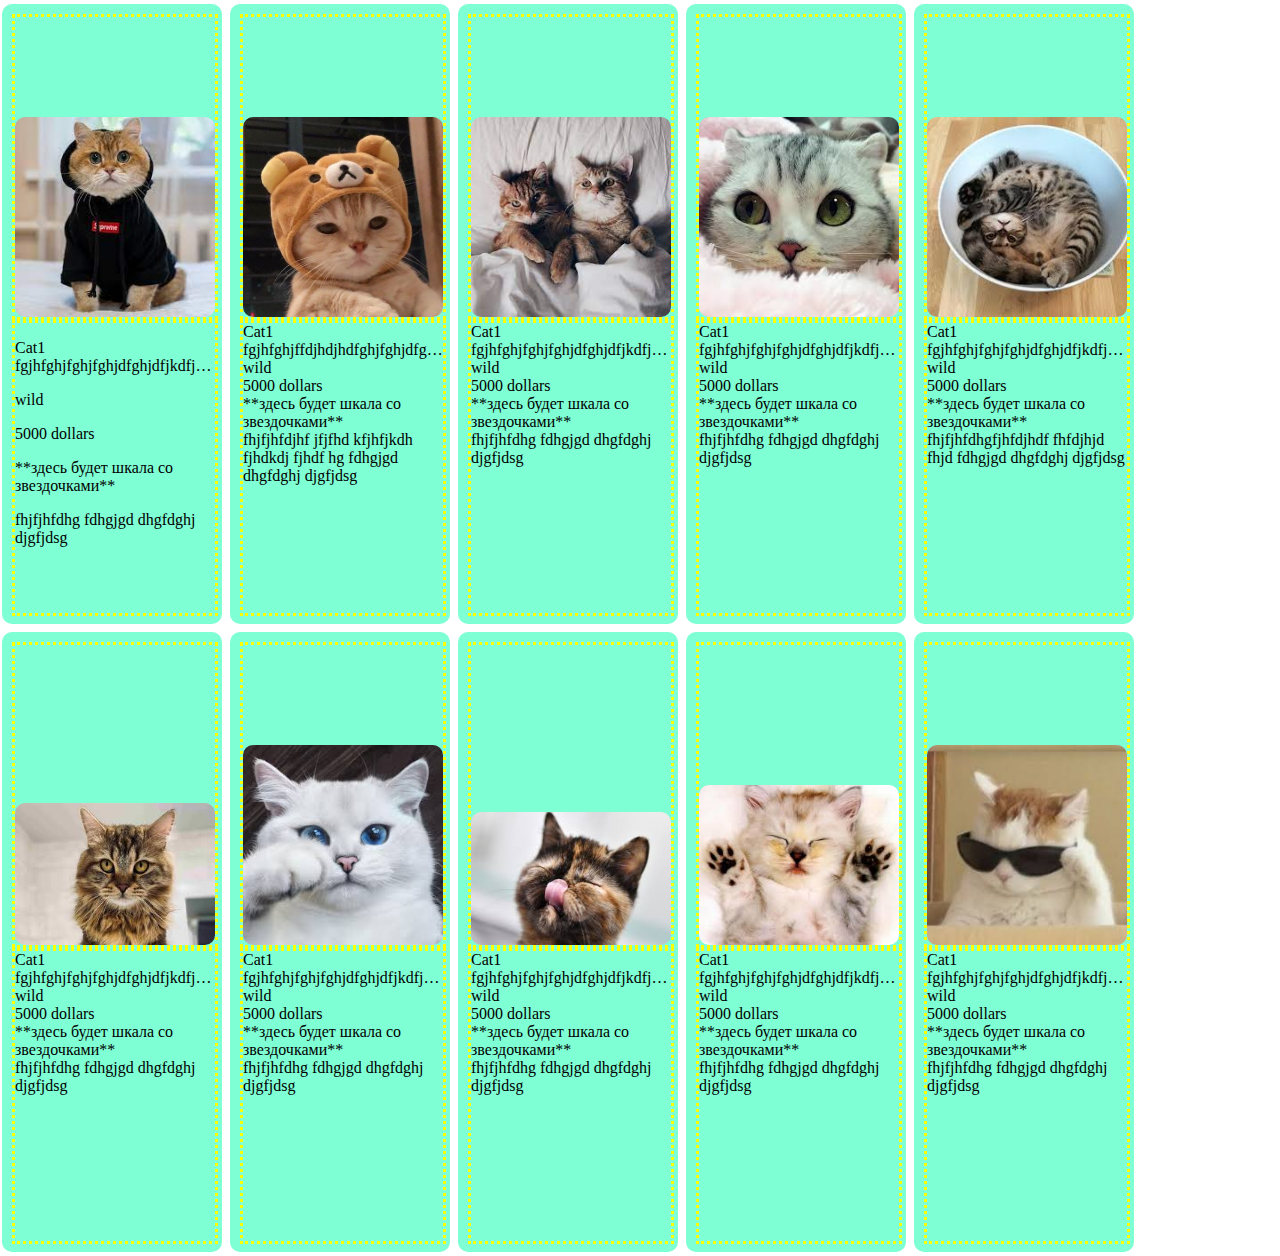
==== 2_1W_market/index.html @ d0125dd0 "Fix wrong card's positions and styles" ====
<!DOCTYPE html>
<html lang="en">
  <head>
    <meta charset="UTF-8" />
    <meta http-equiv="X-UA-Compatible" content="IE=edge" />
    <meta name="viewport" content="width=device-width, initial-scale=1.0" />
    <title>Мяндекс.Муррркет</title>
    <link rel="stylesheet" href="index.css" />
  </head>
  <body>
    <div class="allcats">
      <!-- 1 котик -->
      <div class="cat">
        <div class="picture border">
          <img
            class="img"
            src="/2_1W_market/img/cat1.jpeg"
            title="cat1"
            alt="image cat1"
          />
        </div>

        <div class="information border">
          <p class="name">Cat1 fgjhfghjfghjfghjdfghjdfjkdfjkfkjlfdkhjf</p>
          
          <p class="cat-type">wild</p>

          <p class="price">5000 dollars</p>

          <p class="grade">**здесь будет шкала со звездочками**</p>

          <p class="describe">fhjfjhfdhg fdhgjgd dhgfdghj djgfjdsg</p>

          <!-- <ul>                       
            <li>ghfdjsdhggdjdhj ghghjfyshgjsdjhsddhjdfkhfjhdsfjh</li>
            <li>88888888</li>
          </ul> -->
        </div>
      </div>

      <!-- 2 котик -->
      <div class="cat">
        <div class="picture border">
          <img
            class="img"
            src="/2_1W_market/img/cat2.jpeg"
            title="cat2"
            alt="image cat2"
          />
        </div>

        <div class="information border">
          <div class="name">Cat1 fgjhfghjffdjhdjhdfghjfghjdfghjdfjkdfjkfkjlfdkhjf</div>
          
          <div class="cat-type">wild</div>

          <div class="price">5000 dollars</div>

          <div class="grade">**здесь будет шкала со звездочками**</div>

          <div class="describe">fhjfjhfdjhf jfjfhd kfjhfjkdh fjhdkdj fjhdf hg fdhgjgd dhgfdghj djgfjdsg</div>

          <!-- <ul>                       
            <li>ghfdjsdhggdjdhj ghghjfyshgjsdjhsddhjdfkhfjhdsfjh</li>
            <li>88888888</li>
          </ul> -->
        </div>
      </div>

      <!-- 3 котик -->
      <div class="cat">
        <div class="picture border">
          <img
            class="img"
            src="/2_1W_market/img/cat3.jpeg"
            title="cat3"
            alt="image cat3"
          />
        </div>

        <div class="information border">
          <div class="name">Cat1 fgjhfghjfghjfghjdfghjdfjkdfjkfkjlfdkhjf</div>
          
          <div class="cat-type">wild</div>

          <div class="price">5000 dollars</div>

          <div class="grade">**здесь будет шкала со звездочками**</div>

          <div class="describe">fhjfjhfdhg fdhgjgd dhgfdghj djgfjdsg</div>

          <!-- <ul>                       
            <li>ghfdjsdhggdjdhj ghghjfyshgjsdjhsddhjdfkhfjhdsfjh</li>
            <li>88888888</li>
          </ul> -->
        </div>
      </div>

      <!-- 4 котик -->
      <div class="cat">
        <div class="picture border">
          <img
            class="img"
            src="/2_1W_market/img/cat4.jpeg"
            title="cat4"
            alt="image cat4"
          />
        </div>

        <div class="information border">
          <div class="name">Cat1 fgjhfghjfghjfghjdfghjdfjkdfjkfkjlfdkhjf</div>
          
          <div class="cat-type">wild</div>

          <div class="price">5000 dollars</div>

          <div class="grade">**здесь будет шкала со звездочками**</div>

          <div class="describe">fhjfjhfdhg fdhgjgd dhgfdghj djgfjdsg</div>

          <!-- <ul>                       
            <li>ghfdjsdhggdjdhj ghghjfyshgjsdjhsddhjdfkhfjhdsfjh</li>
            <li>88888888</li>
          </ul> -->
        </div>
      </div>

      <!-- 5 котик -->
      <div class="cat">
        <div class="picture border">
          <img
            class="img"
            src="/2_1W_market/img/cat5.jpeg"
            title="cat5"
            alt="image cat5"
          />
        </div>

        <div class="information border">
          <div class="name">Cat1 fgjhfghjfghjfghjdfghjdfjkdfjkfkjlfdkhjf</div>
          
          <div class="cat-type">wild</div>

          <div class="price">5000 dollars</div>

          <div class="grade">**здесь будет шкала со звездочками**</div>

          <div class="describe">fhjfjhfdhgfjhfdjhdf fhfdjhjd fhjd  fdhgjgd dhgfdghj djgfjdsg</div>

          <!-- <ul>                       
            <li>ghfdjsdhggdjdhj ghghjfyshgjsdjhsddhjdfkhfjhdsfjh</li>
            <li>88888888</li>
          </ul> -->
        </div>
      </div>

      <!-- 6 котик -->
      <div class="cat">
        <div class="picture border">
          <img
            class="img"
            src="/2_1W_market/img/cat6.jpeg"
            title="cat6"
            alt="image cat6"
          />
        </div>

        <div class="information border">
          <div class="name">Cat1 fgjhfghjfghjfghjdfghjdfjkdfjkfkjlfdkhjf</div>
          
          <div class="cat-type">wild</div>

          <div class="price">5000 dollars</div>

          <div class="grade">**здесь будет шкала со звездочками**</div>

          <div class="describe">fhjfjhfdhg fdhgjgd dhgfdghj djgfjdsg</div>

          <!-- <ul>                       
            <li>ghfdjsdhggdjdhj ghghjfyshgjsdjhsddhjdfkhfjhdsfjh</li>
            <li>88888888</li>
          </ul> -->
        </div>
      </div>

      <!-- 7 котик -->
      <div class="cat">
        <div class="picture border">
          <img
            class="img"
            src="/2_1W_market/img/cat7.jpeg"
            title="cat7"
            alt="image cat7"
          />
        </div>

        <div class="information border">
          <div class="name">Cat1 fgjhfghjfghjfghjdfghjdfjkdfjkfkjlfdkhjf</div>
          
          <div class="cat-type">wild</div>

          <div class="price">5000 dollars</div>

          <div class="grade">**здесь будет шкала со звездочками**</div>

          <div class="describe">fhjfjhfdhg fdhgjgd dhgfdghj djgfjdsg</div>

          <!-- <ul>                       
            <li>ghfdjsdhggdjdhj ghghjfyshgjsdjhsddhjdfkhfjhdsfjh</li>
            <li>88888888</li>
          </ul> -->
        </div>
      </div>

      <!-- 8 котик -->
      <div class="cat">
        <div class="picture border">
          <img
            class="img"
            src="/2_1W_market/img/cat8.jpeg"
            title="cat8"
            alt="image cat8"
          />
        </div>

        <div class="information border">
          <div class="name">Cat1 fgjhfghjfghjfghjdfghjdfjkdfjkfkjlfdkhjf</div>
          
          <div class="cat-type">wild</div>

          <div class="price">5000 dollars</div>

          <div class="grade">**здесь будет шкала со звездочками**</div>

          <div class="describe">fhjfjhfdhg fdhgjgd dhgfdghj djgfjdsg</div>

          <!-- <ul>                       
            <li>ghfdjsdhggdjdhj ghghjfyshgjsdjhsddhjdfkhfjhdsfjh</li>
            <li>88888888</li>
          </ul> -->
        </div>
      </div>

      <!-- 9 котик -->
      <div class="cat">
        <div class="picture border">
          <img
            class="img"
            src="/2_1W_market/img/cat9.jpeg"
            title="cat9"
            alt="image cat9"
          />
        </div>

        <div class="information border">
          <div class="name">Cat1 fgjhfghjfghjfghjdfghjdfjkdfjkfkjlfdkhjf</div>
          
          <div class="cat-type">wild</div>

          <div class="price">5000 dollars</div>

          <div class="grade">**здесь будет шкала со звездочками**</div>

          <div class="describe">fhjfjhfdhg fdhgjgd dhgfdghj djgfjdsg</div>

          <!-- <ul>                       
            <li>ghfdjsdhggdjdhj ghghjfyshgjsdjhsddhjdfkhfjhdsfjh</li>
            <li>88888888</li>
          </ul> -->
        </div>
      </div>

      <!-- 10 котик -->
      <div class="cat">
        <div class="picture border">
          <img
            class="img"
            src="/2_1W_market/img/cat10.jpeg"
            title="cat10"
            alt="image cat10"
          />
        </div>

        <div class="information border">
          <div class="name">Cat1 fgjhfghjfghjfghjdfghjdfjkdfjkfkjlfdkhjf</div>
          
          <div class="cat-type">wild</div>

          <div class="price">5000 dollars</div>

          <div class="grade">**здесь будет шкала со звездочками**</div>

          <div class="describe">fhjfjhfdhg fdhgjgd dhgfdghj djgfjdsg</div>

          <!-- <ul>                       
            <li>ghfdjsdhggdjdhj ghghjfyshgjsdjhsddhjdfkhfjhdsfjh</li>
            <li>88888888</li>
          </ul> -->
        </div>
      </div>
    </div>
  </body>
</html>
---- 2_1W_market/index.css ----
body {
    margin: 0;
    padding: 0;
}

.border {
    border: 3px dotted yellow;
}

.cat {
    /* position: relative; */
    display: inline-block;
    width: 200px;
    height: 600px;
    background-color: aquamarine;
    margin: 4px 2px;
    border-radius: 10px;
    padding: 10px;
    vertical-align: top;
}

.picture {
    width: 200px;
    height: 50%;
    position: relative;
    /* vertical-align: top; */
}

.img {
    /* vertical-align: top; */
    position: absolute;
    /* vertical-align: bottom; */
    /* margin-bottom: 10px; */
    /* display: block; */
    border-radius: 10px;
    bottom: 0;
    width: 100%;
    /* height: 150px; */
    /* margin:auto auto 90% auto; */
}

img:hover {
    opacity: 0.7;
}

.information {
    /* float: inline-end; */
    /* float: top; */
    /* position: static; */
    /* display: block; */
    /* position: absolute; */
    /* vertical-align: bottom; */
    /* text-align: center; */
    /* border: 1px red solid; */
    /* margin: 0 auto; */
    width: 200px;
    height: calc(50% - 10px);
}

/* ul {
    list-style-type: none;
    padding-inline-start: 10px;
}

li {
    width: 100%;
    overflow: hidden;
    text-overflow: ellipsis;
} */

.name {
    /* position: static; */
    /* width: 100%; */
    overflow: hidden;
    text-overflow: ellipsis;
}

/* .name:hover {
    color: red;
} */

/* .cat-type {
    position: relative;
} */

/* .price {
    position: relative;
} */

/* .grade {
    position: relative;
} */

/* .allcats {
} */
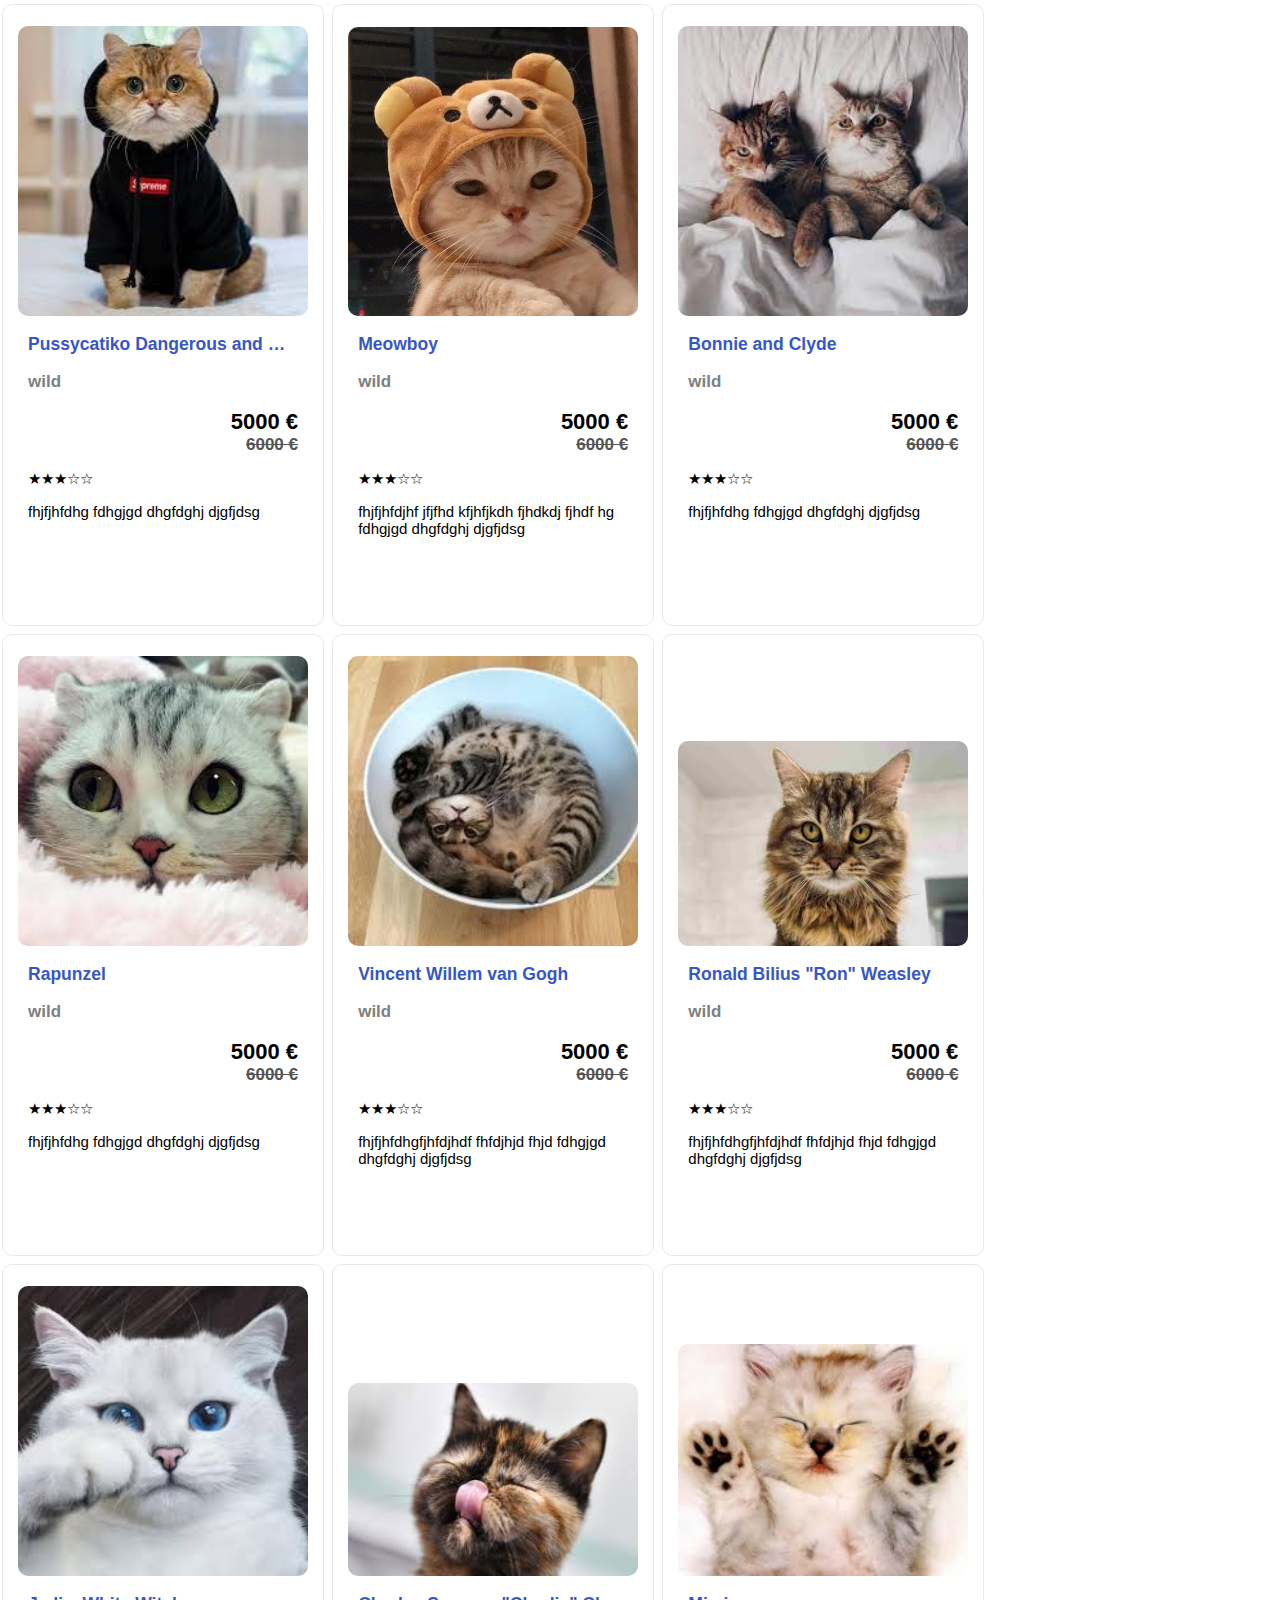
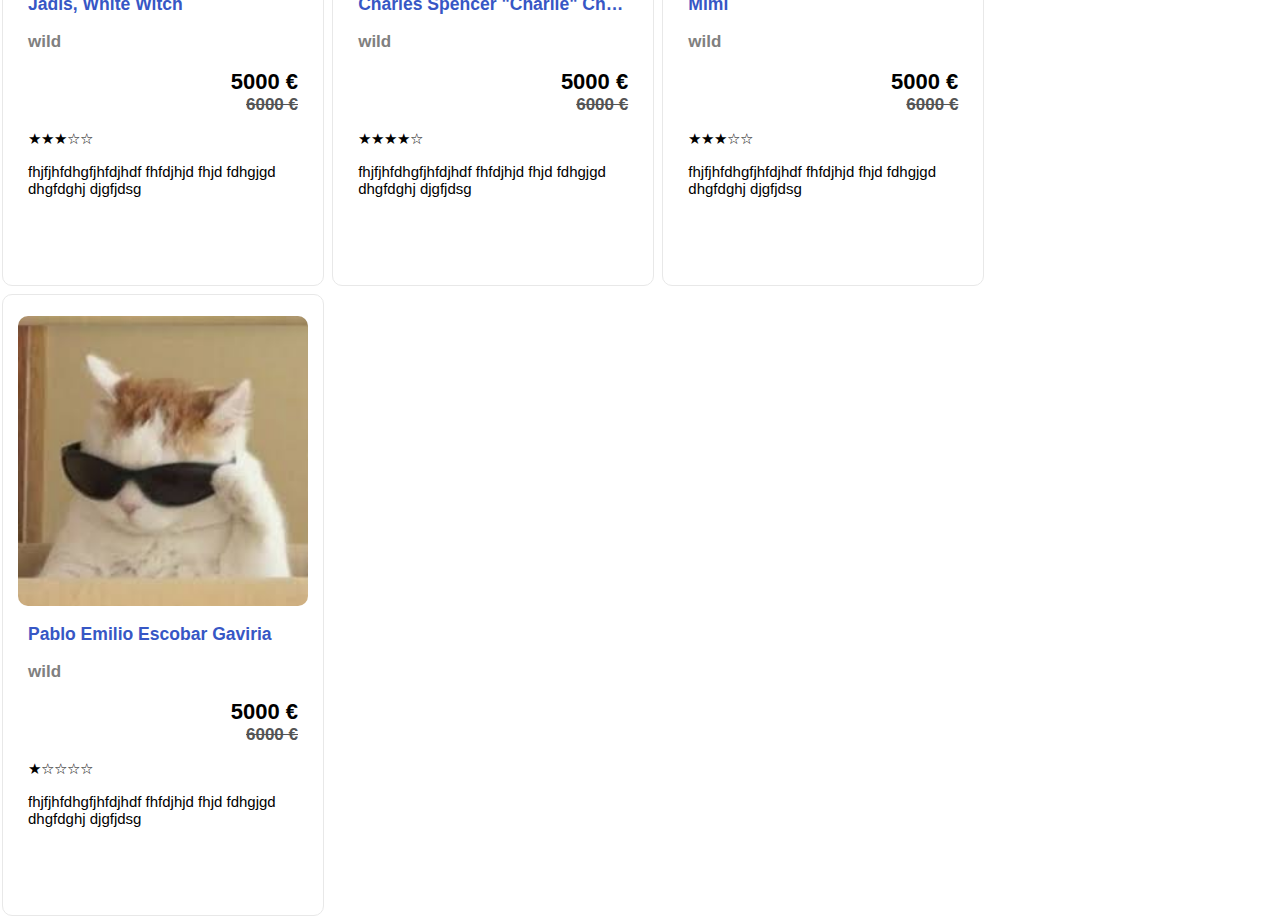
==== commit 5944f583: "HW 2_1W add links, titles, price, stars" ====
--- a/2_1W_market/index.html
+++ b/2_1W_market/index.html
@@ -7,34 +7,34 @@
     <title>Мяндекс.Муррркет</title>
     <link rel="stylesheet" href="index.css" />
   </head>
+
   <body>
     <div class="allcats">
+
       <!-- 1 котик -->
       <div class="cat">
         <div class="picture border">
           <img
             class="img"
             src="/2_1W_market/img/cat1.jpeg"
-            title="cat1"
+            title="Pussycatiko Dangerous and Magnificent"
             alt="image cat1"
           />
         </div>
 
         <div class="information border">
-          <p class="name">Cat1 fgjhfghjfghjfghjdfghjdfjkdfjkfkjlfdkhjf</p>
-          
-          <p class="cat-type">wild</p>
-
-          <p class="price">5000 dollars</p>
-
-          <p class="grade">**здесь будет шкала со звездочками**</p>
+          <a title='Pussycatiko Dangerous and Magnificent' href="https://i.guim.co.uk/img/media/26392d05302e02f7bf4eb143bb84c8097d09144b/446_167_3683_2210/master/3683.jpg?width=1200&height=1200&quality=85&auto=format&fit=crop&s=49ed3252c0b2ffb49cf8b508892e452d">
+            <h3 class="name">Pussycatiko Dangerous and Magnificent</h3>
+          </a>
+          
+          <p class="cat-type">wild</p>
+
+          <div class="price">5000 &euro;</div>
+          <div class="old-price">6000 &euro;</div>
+
+          <p class="grade"> &#9733;&#9733;&#9733;&#9734;&#9734;</p>
 
           <p class="describe">fhjfjhfdhg fdhgjgd dhgfdghj djgfjdsg</p>
-
-          <!-- <ul>                       
-            <li>ghfdjsdhggdjdhj ghghjfyshgjsdjhsddhjdfkhfjhdsfjh</li>
-            <li>88888888</li>
-          </ul> -->
         </div>
       </div>
 
@@ -44,26 +44,25 @@
           <img
             class="img"
             src="/2_1W_market/img/cat2.jpeg"
-            title="cat2"
+            title="Meowboy"
             alt="image cat2"
           />
         </div>
 
         <div class="information border">
-          <div class="name">Cat1 fgjhfghjffdjhdjhdfghjfghjdfghjdfjkdfjkfkjlfdkhjf</div>
-          
-          <div class="cat-type">wild</div>
-
-          <div class="price">5000 dollars</div>
-
-          <div class="grade">**здесь будет шкала со звездочками**</div>
-
-          <div class="describe">fhjfjhfdjhf jfjfhd kfjhfjkdh fjhdkdj fjhdf hg fdhgjgd dhgfdghj djgfjdsg</div>
-
-          <!-- <ul>                       
-            <li>ghfdjsdhggdjdhj ghghjfyshgjsdjhsddhjdfkhfjhdsfjh</li>
-            <li>88888888</li>
-          </ul> -->
+          <a href="https://i.guim.co.uk/img/media/26392d05302e02f7bf4eb143bb84c8097d09144b/446_167_3683_2210/master/3683.jpg?width=1200&height=1200&quality=85&auto=format&fit=crop&s=49ed3252c0b2ffb49cf8b508892e452d">
+            <h3 class="name">Meowboy</h3>
+          </a>
+          
+          <p class="cat-type">wild</p>
+
+          <div class="price">5000 &euro;</div>
+          <div class="old-price">6000 &euro;</div>
+
+          <p class="grade">&#9733;&#9733;&#9733;&#9734;&#9734;</p>
+
+          <p class="describe">fhjfjhfdjhf jfjfhd kfjhfjkdh fjhdkdj fjhdf hg fdhgjgd dhgfdghj djgfjdsg</p>
+
         </div>
       </div>
 
@@ -73,26 +72,25 @@
           <img
             class="img"
             src="/2_1W_market/img/cat3.jpeg"
-            title="cat3"
+            title="Bonnie and Clyde"
             alt="image cat3"
           />
         </div>
 
         <div class="information border">
-          <div class="name">Cat1 fgjhfghjfghjfghjdfghjdfjkdfjkfkjlfdkhjf</div>
-          
-          <div class="cat-type">wild</div>
-
-          <div class="price">5000 dollars</div>
-
-          <div class="grade">**здесь будет шкала со звездочками**</div>
-
-          <div class="describe">fhjfjhfdhg fdhgjgd dhgfdghj djgfjdsg</div>
-
-          <!-- <ul>                       
-            <li>ghfdjsdhggdjdhj ghghjfyshgjsdjhsddhjdfkhfjhdsfjh</li>
-            <li>88888888</li>
-          </ul> -->
+          <a href="https://en.wikipedia.org/wiki/Bonnie_and_Clyde">
+            <h3 class="name">Bonnie and Clyde</h3>
+          </a>
+          
+          <p class="cat-type">wild</p>
+
+          <div class="price">5000 &euro;</div>
+          <div class="old-price">6000 &euro;</div>
+
+          <p class="grade">&#9733;&#9733;&#9733;&#9734;&#9734;</p>
+
+          <p class="describe">fhjfjhfdhg fdhgjgd dhgfdghj djgfjdsg</p>
+
         </div>
       </div>
 
@@ -102,26 +100,25 @@
           <img
             class="img"
             src="/2_1W_market/img/cat4.jpeg"
-            title="cat4"
+            title="Rapunzel"
             alt="image cat4"
           />
         </div>
 
         <div class="information border">
-          <div class="name">Cat1 fgjhfghjfghjfghjdfghjdfjkdfjkfkjlfdkhjf</div>
-          
-          <div class="cat-type">wild</div>
-
-          <div class="price">5000 dollars</div>
-
-          <div class="grade">**здесь будет шкала со звездочками**</div>
-
-          <div class="describe">fhjfjhfdhg fdhgjgd dhgfdghj djgfjdsg</div>
-
-          <!-- <ul>                       
-            <li>ghfdjsdhggdjdhj ghghjfyshgjsdjhsddhjdfkhfjhdsfjh</li>
-            <li>88888888</li>
-          </ul> -->
+          <a href="https://i.guim.co.uk/img/media/26392d05302e02f7bf4eb143bb84c8097d09144b/446_167_3683_2210/master/3683.jpg?width=1200&height=1200&quality=85&auto=format&fit=crop&s=49ed3252c0b2ffb49cf8b508892e452d">
+            <h3 class="name">Rapunzel</h3>
+          </a>
+          
+          <p class="cat-type">wild</p>
+
+          <div class="price">5000 &euro;</div>
+          <div class="old-price">6000 &euro;</div>
+
+          <p class="grade">&#9733;&#9733;&#9733;&#9734;&#9734;</p>
+
+          <p class="describe">fhjfjhfdhg fdhgjgd dhgfdghj djgfjdsg</p>
+
         </div>
       </div>
 
@@ -131,26 +128,25 @@
           <img
             class="img"
             src="/2_1W_market/img/cat5.jpeg"
-            title="cat5"
+            title="Vincent Willem van Gogh"
             alt="image cat5"
           />
         </div>
 
         <div class="information border">
-          <div class="name">Cat1 fgjhfghjfghjfghjdfghjdfjkdfjkfkjlfdkhjf</div>
-          
-          <div class="cat-type">wild</div>
-
-          <div class="price">5000 dollars</div>
-
-          <div class="grade">**здесь будет шкала со звездочками**</div>
-
-          <div class="describe">fhjfjhfdhgfjhfdjhdf fhfdjhjd fhjd  fdhgjgd dhgfdghj djgfjdsg</div>
-
-          <!-- <ul>                       
-            <li>ghfdjsdhggdjdhj ghghjfyshgjsdjhsddhjdfkhfjhdsfjh</li>
-            <li>88888888</li>
-          </ul> -->
+          <a href="https://i.guim.co.uk/img/media/26392d05302e02f7bf4eb143bb84c8097d09144b/446_167_3683_2210/master/3683.jpg?width=1200&height=1200&quality=85&auto=format&fit=crop&s=49ed3252c0b2ffb49cf8b508892e452d">
+            <h3 class="name">Vincent Willem van Gogh</h3>
+          </a>
+          
+          <p class="cat-type">wild</p>
+
+          <div class="price">5000 &euro;</div>
+          <div class="old-price">6000 &euro;</div>
+
+          <p class="grade">&#9733;&#9733;&#9733;&#9734;&#9734;</p>
+
+          <p class="describe">fhjfjhfdhgfjhfdjhdf fhfdjhjd fhjd  fdhgjgd dhgfdghj djgfjdsg</p>
+
         </div>
       </div>
 
@@ -160,26 +156,25 @@
           <img
             class="img"
             src="/2_1W_market/img/cat6.jpeg"
-            title="cat6"
+            title='Ronald Bilius "Ron" Weasley'
             alt="image cat6"
           />
         </div>
 
         <div class="information border">
-          <div class="name">Cat1 fgjhfghjfghjfghjdfghjdfjkdfjkfkjlfdkhjf</div>
-          
-          <div class="cat-type">wild</div>
-
-          <div class="price">5000 dollars</div>
-
-          <div class="grade">**здесь будет шкала со звездочками**</div>
-
-          <div class="describe">fhjfjhfdhg fdhgjgd dhgfdghj djgfjdsg</div>
-
-          <!-- <ul>                       
-            <li>ghfdjsdhggdjdhj ghghjfyshgjsdjhsddhjdfkhfjhdsfjh</li>
-            <li>88888888</li>
-          </ul> -->
+          <a href="">
+            <h3 class='name'>Ronald Bilius "Ron" Weasley</h3>
+          </a>
+          
+          <p class="cat-type">wild</p>
+
+          <div class="price">5000 &euro;</div>
+          <div class="old-price">6000 &euro;</div>
+
+          <p class="grade">&#9733;&#9733;&#9733;&#9734;&#9734;</p>
+
+          <p class="describe">fhjfjhfdhgfjhfdjhdf fhfdjhjd fhjd  fdhgjgd dhgfdghj djgfjdsg</p>
+
         </div>
       </div>
 
@@ -189,26 +184,25 @@
           <img
             class="img"
             src="/2_1W_market/img/cat7.jpeg"
-            title="cat7"
+            title="Jadis, White Witch"
             alt="image cat7"
           />
         </div>
 
         <div class="information border">
-          <div class="name">Cat1 fgjhfghjfghjfghjdfghjdfjkdfjkfkjlfdkhjf</div>
-          
-          <div class="cat-type">wild</div>
-
-          <div class="price">5000 dollars</div>
-
-          <div class="grade">**здесь будет шкала со звездочками**</div>
-
-          <div class="describe">fhjfjhfdhg fdhgjgd dhgfdghj djgfjdsg</div>
-
-          <!-- <ul>                       
-            <li>ghfdjsdhggdjdhj ghghjfyshgjsdjhsddhjdfkhfjhdsfjh</li>
-            <li>88888888</li>
-          </ul> -->
+          <a href="https://ru.wikipedia.org/wiki/%D0%94%D0%B6%D0%B0%D0%B4%D0%B8%D1%81_(%D0%BF%D0%B5%D1%80%D1%81%D0%BE%D0%BD%D0%B0%D0%B6)">
+            <h3 class="name">Jadis, White Witch</h3>
+          </a>
+          
+          <p class="cat-type">wild</p>
+
+          <div class="price">5000 &euro;</div>
+          <div class="old-price">6000 &euro;</div>
+
+          <p class="grade">&#9733;&#9733;&#9733;&#9734;&#9734;</p>
+
+          <p class="describe">fhjfjhfdhgfjhfdjhdf fhfdjhjd fhjd  fdhgjgd dhgfdghj djgfjdsg</p>
+
         </div>
       </div>
 
@@ -218,26 +212,25 @@
           <img
             class="img"
             src="/2_1W_market/img/cat8.jpeg"
-            title="cat8"
-            alt="image cat8"
-          />
-        </div>
-
-        <div class="information border">
-          <div class="name">Cat1 fgjhfghjfghjfghjdfghjdfjkdfjkfkjlfdkhjf</div>
-          
-          <div class="cat-type">wild</div>
-
-          <div class="price">5000 dollars</div>
-
-          <div class="grade">**здесь будет шкала со звездочками**</div>
-
-          <div class="describe">fhjfjhfdhg fdhgjgd dhgfdghj djgfjdsg</div>
-
-          <!-- <ul>                       
-            <li>ghfdjsdhggdjdhj ghghjfyshgjsdjhsddhjdfkhfjhdsfjh</li>
-            <li>88888888</li>
-          </ul> -->
+            title='Charles Spencer "Charlie" Chaplin'
+            alt='image Charles Spencer "Charlie" Chaplin'
+          />
+        </div>
+
+        <div class="information border">
+          <a title='Charles Spencer "Charlie" Chaplin' href="https://en.wikipedia.org/wiki/Charlie_Chaplin">
+            <h3 class="name">Charles Spencer "Charlie" Chaplin</h3>
+          </a>
+          
+          <p class="cat-type">wild</p>
+
+          <div class="price">5000 &euro;</div>
+          <div class="old-price">6000 &euro;</div>
+
+          <p class="grade">&#9733;&#9733;&#9733;&#9733;&#9734;</p>
+
+          <p class="describe">fhjfjhfdhgfjhfdjhdf fhfdjhjd fhjd  fdhgjgd dhgfdghj djgfjdsg</p>
+
         </div>
       </div>
 
@@ -253,20 +246,19 @@
         </div>
 
         <div class="information border">
-          <div class="name">Cat1 fgjhfghjfghjfghjdfghjdfjkdfjkfkjlfdkhjf</div>
-          
-          <div class="cat-type">wild</div>
-
-          <div class="price">5000 dollars</div>
-
-          <div class="grade">**здесь будет шкала со звездочками**</div>
-
-          <div class="describe">fhjfjhfdhg fdhgjgd dhgfdghj djgfjdsg</div>
-
-          <!-- <ul>                       
-            <li>ghfdjsdhggdjdhj ghghjfyshgjsdjhsddhjdfkhfjhdsfjh</li>
-            <li>88888888</li>
-          </ul> -->
+          <a href="https://i.guim.co.uk/img/media/26392d05302e02f7bf4eb143bb84c8097d09144b/446_167_3683_2210/master/3683.jpg?width=1200&height=1200&quality=85&auto=format&fit=crop&s=49ed3252c0b2ffb49cf8b508892e452d">
+            <h3 class="name">Mimi</h3>
+          </a>
+          
+          <p class="cat-type">wild</p>
+
+          <div class="price">5000 &euro;</div>
+          <div class="old-price">6000 &euro;</div>
+
+          <p class="grade">&#9733;&#9733;&#9733;&#9734;&#9734;</p>
+
+          <p class="describe">fhjfjhfdhgfjhfdjhdf fhfdjhjd fhjd  fdhgjgd dhgfdghj djgfjdsg</p>
+
         </div>
       </div>
 
@@ -276,26 +268,25 @@
           <img
             class="img"
             src="/2_1W_market/img/cat10.jpeg"
-            title="cat10"
-            alt="image cat10"
-          />
-        </div>
-
-        <div class="information border">
-          <div class="name">Cat1 fgjhfghjfghjfghjdfghjdfjkdfjkfkjlfdkhjf</div>
-          
-          <div class="cat-type">wild</div>
-
-          <div class="price">5000 dollars</div>
-
-          <div class="grade">**здесь будет шкала со звездочками**</div>
-
-          <div class="describe">fhjfjhfdhg fdhgjgd dhgfdghj djgfjdsg</div>
-
-          <!-- <ul>                       
-            <li>ghfdjsdhggdjdhj ghghjfyshgjsdjhsddhjdfkhfjhdsfjh</li>
-            <li>88888888</li>
-          </ul> -->
+            title="Pablo Emilio Escobar Gaviria"
+            alt="image Pablo Emilio Escobar Gaviria"
+          />
+        </div>
+
+        <div class="information border">
+          <a href="https://es.wikipedia.org/wiki/Pablo_Escobar">
+            <h3 class="name">Pablo Emilio Escobar Gaviria</h3>
+          </a>
+          
+          <p class="cat-type">wild</p>
+
+          <div class="price">5000 &euro;</div>
+          <div class="old-price">6000 &euro;</div>
+
+          <p class="grade">&#9733;&#9734;&#9734;&#9734;&#9734;</p>
+
+          <p class="describe">fhjfjhfdhgfjhfdjhdf fhfdjhjd fhjd  fdhgjgd dhgfdghj djgfjdsg</p>
+
         </div>
       </div>
     </div>
--- a/2_1W_market/index.css
+++ b/2_1W_market/index.css
@@ -1,33 +1,34 @@
 body {
     margin: 0;
     padding: 0;
+    font: 15px Arial, sans-serif;
+
 }
 
-.border {
+/* .border {
     border: 3px dotted yellow;
-}
+} */
 
 .cat {
-    /* position: relative; */
     display: inline-block;
-    width: 200px;
+    width: 300px;
     height: 600px;
-    background-color: aquamarine;
+    /* background-color: pink; */
     margin: 4px 2px;
     border-radius: 10px;
     padding: 10px;
     vertical-align: top;
+    border: 1px solid #e8e8e8;
 }
 
 .picture {
-    width: 200px;
+    width: 290px;
     height: 50%;
     position: relative;
-    /* vertical-align: top; */
+    margin: 1px auto;
 }
 
 .img {
-    /* vertical-align: top; */
     position: absolute;
     /* vertical-align: bottom; */
     /* margin-bottom: 10px; */
@@ -41,6 +42,7 @@
 
 img:hover {
     opacity: 0.7;
+    cursor: pointer;
 }
 
 .information {
@@ -52,8 +54,8 @@
     /* vertical-align: bottom; */
     /* text-align: center; */
     /* border: 1px red solid; */
-    /* margin: 0 auto; */
-    width: 200px;
+    margin: 0 auto;
+    width: 90%;
     height: calc(50% - 10px);
 }
 
@@ -70,22 +72,40 @@
 
 .name {
     /* position: static; */
-    /* width: 100%; */
     overflow: hidden;
+    white-space: nowrap;
     text-overflow: ellipsis;
 }
 
-/* .name:hover {
+a {
+    color: #3757c5;
+    text-decoration: none;
+}
+
+.name:hover {
     color: red;
-} */
+}
 
-/* .cat-type {
-    position: relative;
-} */
+.cat-type {
+    font-weight: 900;
+    font-size: 17px;
+    color: rgb(128, 128, 128);
+}
 
-/* .price {
-    position: relative;
-} */
+.price {
+    color: rgb(0, 0, 0);
+    font-weight: bold;
+    font-size: 22px;
+    text-align: right;
+}
+
+.old-price {
+    color: rgb(84, 84, 84);
+    text-decoration: line-through;
+    font-size: 17px;
+    font-weight: 600;
+    text-align: right;
+}
 
 /* .grade {
     position: relative;
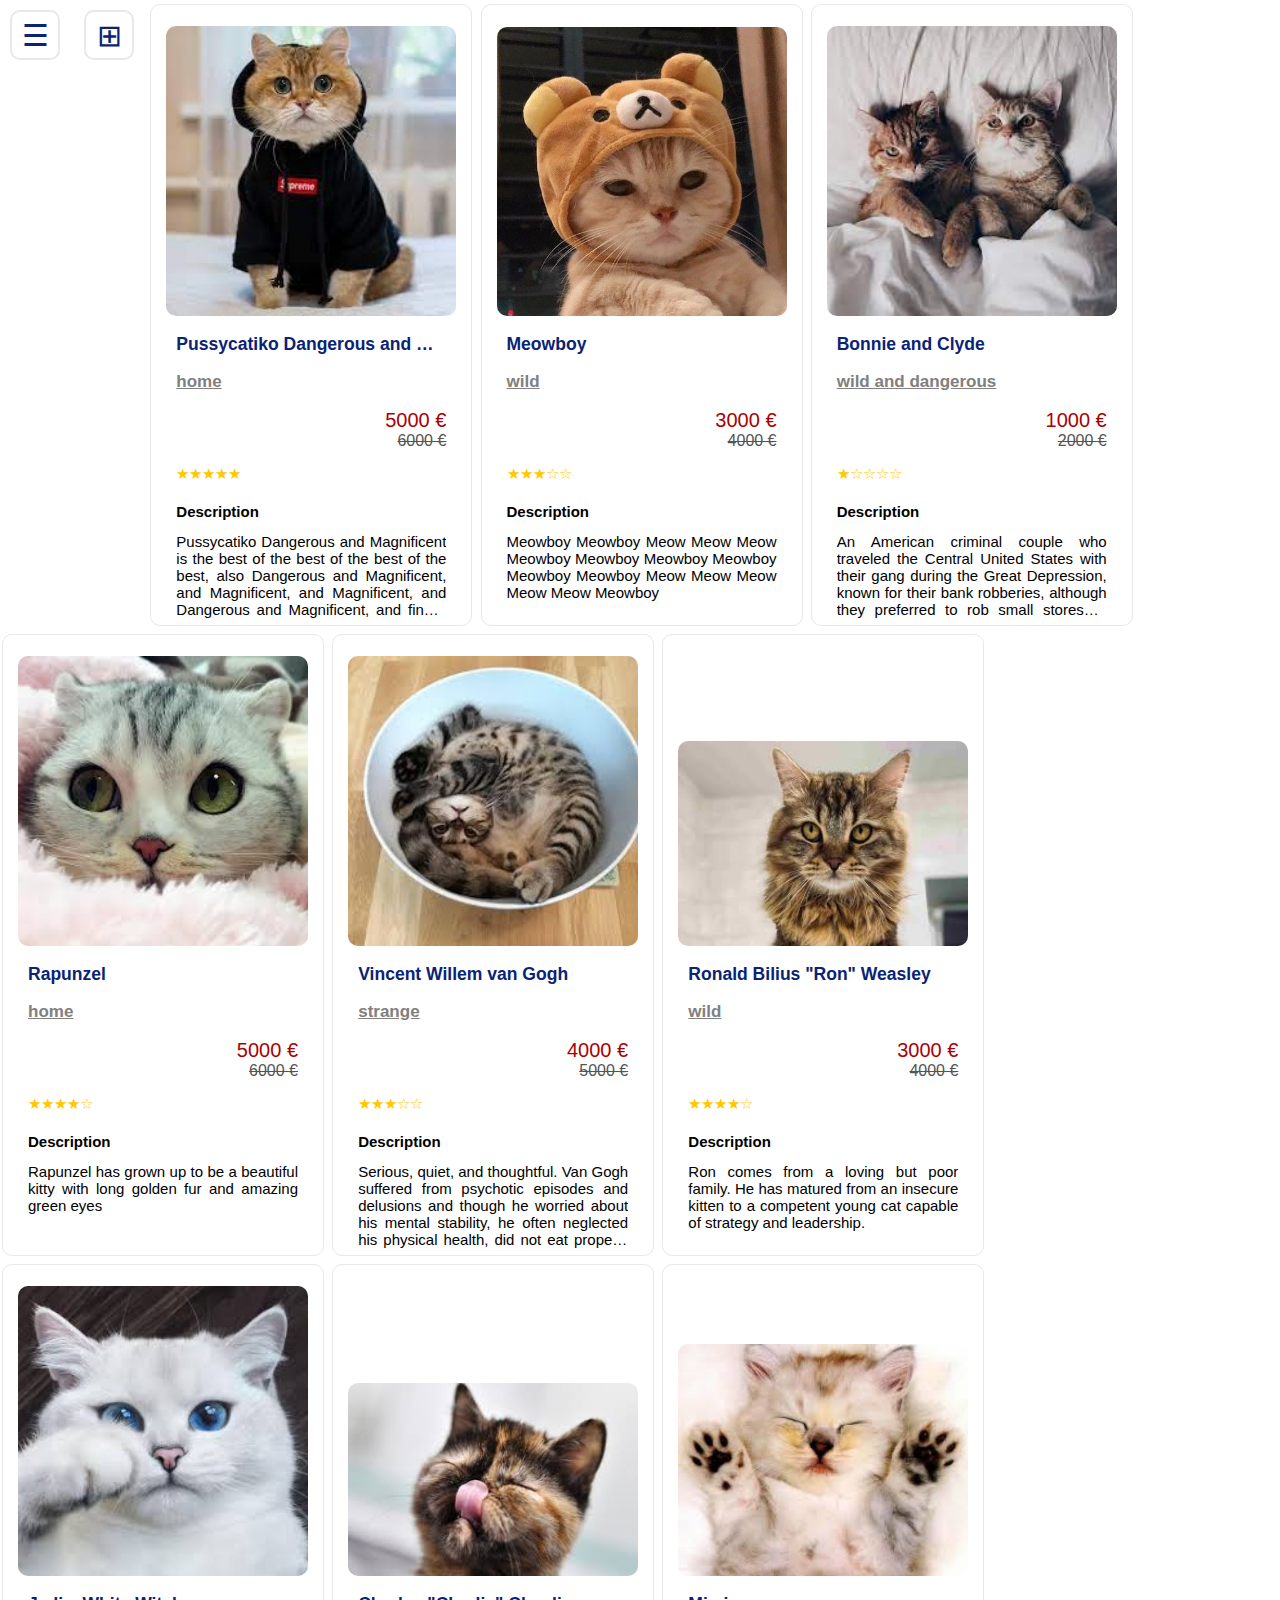
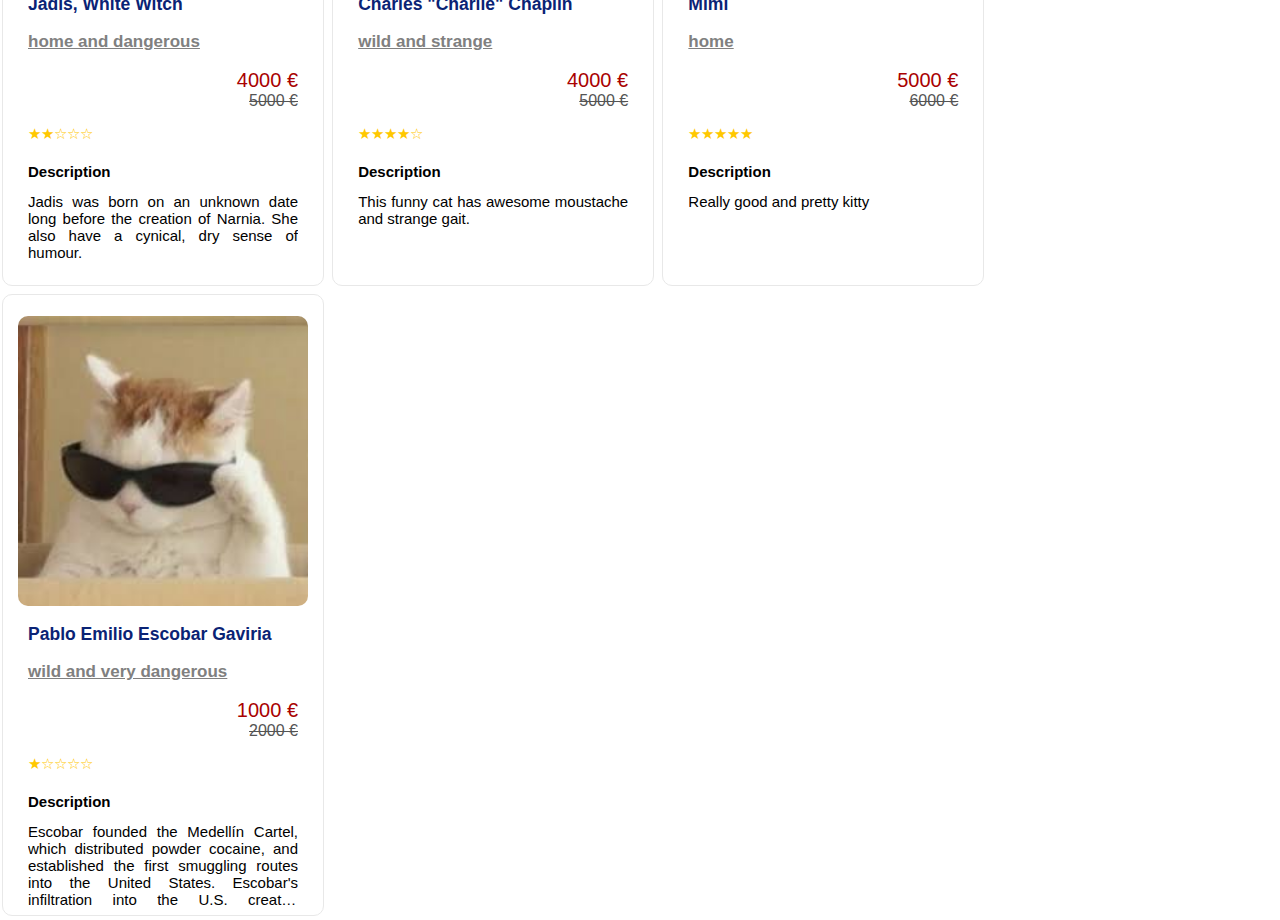
==== commit 7fffa2cc: "2_1W_market Finish button block to line" ====
--- a/2_1W_market/index.html
+++ b/2_1W_market/index.html
@@ -1,294 +1,275 @@
 <!DOCTYPE html>
 <html lang="en">
-  <head>
-    <meta charset="UTF-8" />
-    <meta http-equiv="X-UA-Compatible" content="IE=edge" />
-    <meta name="viewport" content="width=device-width, initial-scale=1.0" />
-    <title>Мяндекс.Муррркет</title>
-    <link rel="stylesheet" href="index.css" />
-  </head>
-
-  <body>
-    <div class="allcats">
-
-      <!-- 1 котик -->
-      <div class="cat">
-        <div class="picture border">
-          <img
-            class="img"
-            src="/2_1W_market/img/cat1.jpeg"
-            title="Pussycatiko Dangerous and Magnificent"
-            alt="image cat1"
-          />
-        </div>
-
-        <div class="information border">
-          <a title='Pussycatiko Dangerous and Magnificent' href="https://i.guim.co.uk/img/media/26392d05302e02f7bf4eb143bb84c8097d09144b/446_167_3683_2210/master/3683.jpg?width=1200&height=1200&quality=85&auto=format&fit=crop&s=49ed3252c0b2ffb49cf8b508892e452d">
-            <h3 class="name">Pussycatiko Dangerous and Magnificent</h3>
-          </a>
-          
-          <p class="cat-type">wild</p>
-
-          <div class="price">5000 &euro;</div>
-          <div class="old-price">6000 &euro;</div>
-
-          <p class="grade"> &#9733;&#9733;&#9733;&#9734;&#9734;</p>
-
-          <p class="describe">fhjfjhfdhg fdhgjgd dhgfdghj djgfjdsg</p>
-        </div>
-      </div>
-
-      <!-- 2 котик -->
-      <div class="cat">
-        <div class="picture border">
-          <img
-            class="img"
-            src="/2_1W_market/img/cat2.jpeg"
-            title="Meowboy"
-            alt="image cat2"
-          />
-        </div>
-
-        <div class="information border">
-          <a href="https://i.guim.co.uk/img/media/26392d05302e02f7bf4eb143bb84c8097d09144b/446_167_3683_2210/master/3683.jpg?width=1200&height=1200&quality=85&auto=format&fit=crop&s=49ed3252c0b2ffb49cf8b508892e452d">
-            <h3 class="name">Meowboy</h3>
-          </a>
-          
-          <p class="cat-type">wild</p>
-
-          <div class="price">5000 &euro;</div>
-          <div class="old-price">6000 &euro;</div>
-
-          <p class="grade">&#9733;&#9733;&#9733;&#9734;&#9734;</p>
-
-          <p class="describe">fhjfjhfdjhf jfjfhd kfjhfjkdh fjhdkdj fjhdf hg fdhgjgd dhgfdghj djgfjdsg</p>
-
-        </div>
-      </div>
-
-      <!-- 3 котик -->
-      <div class="cat">
-        <div class="picture border">
-          <img
-            class="img"
-            src="/2_1W_market/img/cat3.jpeg"
-            title="Bonnie and Clyde"
-            alt="image cat3"
-          />
-        </div>
-
-        <div class="information border">
-          <a href="https://en.wikipedia.org/wiki/Bonnie_and_Clyde">
-            <h3 class="name">Bonnie and Clyde</h3>
-          </a>
-          
-          <p class="cat-type">wild</p>
-
-          <div class="price">5000 &euro;</div>
-          <div class="old-price">6000 &euro;</div>
-
-          <p class="grade">&#9733;&#9733;&#9733;&#9734;&#9734;</p>
-
-          <p class="describe">fhjfjhfdhg fdhgjgd dhgfdghj djgfjdsg</p>
-
-        </div>
-      </div>
-
-      <!-- 4 котик -->
-      <div class="cat">
-        <div class="picture border">
-          <img
-            class="img"
-            src="/2_1W_market/img/cat4.jpeg"
-            title="Rapunzel"
-            alt="image cat4"
-          />
-        </div>
-
-        <div class="information border">
-          <a href="https://i.guim.co.uk/img/media/26392d05302e02f7bf4eb143bb84c8097d09144b/446_167_3683_2210/master/3683.jpg?width=1200&height=1200&quality=85&auto=format&fit=crop&s=49ed3252c0b2ffb49cf8b508892e452d">
-            <h3 class="name">Rapunzel</h3>
-          </a>
-          
-          <p class="cat-type">wild</p>
-
-          <div class="price">5000 &euro;</div>
-          <div class="old-price">6000 &euro;</div>
-
-          <p class="grade">&#9733;&#9733;&#9733;&#9734;&#9734;</p>
-
-          <p class="describe">fhjfjhfdhg fdhgjgd dhgfdghj djgfjdsg</p>
-
-        </div>
-      </div>
-
-      <!-- 5 котик -->
-      <div class="cat">
-        <div class="picture border">
-          <img
-            class="img"
-            src="/2_1W_market/img/cat5.jpeg"
-            title="Vincent Willem van Gogh"
-            alt="image cat5"
-          />
-        </div>
-
-        <div class="information border">
-          <a href="https://i.guim.co.uk/img/media/26392d05302e02f7bf4eb143bb84c8097d09144b/446_167_3683_2210/master/3683.jpg?width=1200&height=1200&quality=85&auto=format&fit=crop&s=49ed3252c0b2ffb49cf8b508892e452d">
-            <h3 class="name">Vincent Willem van Gogh</h3>
-          </a>
-          
-          <p class="cat-type">wild</p>
-
-          <div class="price">5000 &euro;</div>
-          <div class="old-price">6000 &euro;</div>
-
-          <p class="grade">&#9733;&#9733;&#9733;&#9734;&#9734;</p>
-
-          <p class="describe">fhjfjhfdhgfjhfdjhdf fhfdjhjd fhjd  fdhgjgd dhgfdghj djgfjdsg</p>
-
-        </div>
-      </div>
-
-      <!-- 6 котик -->
-      <div class="cat">
-        <div class="picture border">
-          <img
-            class="img"
-            src="/2_1W_market/img/cat6.jpeg"
-            title='Ronald Bilius "Ron" Weasley'
-            alt="image cat6"
-          />
-        </div>
-
-        <div class="information border">
-          <a href="">
-            <h3 class='name'>Ronald Bilius "Ron" Weasley</h3>
-          </a>
-          
-          <p class="cat-type">wild</p>
-
-          <div class="price">5000 &euro;</div>
-          <div class="old-price">6000 &euro;</div>
-
-          <p class="grade">&#9733;&#9733;&#9733;&#9734;&#9734;</p>
-
-          <p class="describe">fhjfjhfdhgfjhfdjhdf fhfdjhjd fhjd  fdhgjgd dhgfdghj djgfjdsg</p>
-
-        </div>
-      </div>
-
-      <!-- 7 котик -->
-      <div class="cat">
-        <div class="picture border">
-          <img
-            class="img"
-            src="/2_1W_market/img/cat7.jpeg"
-            title="Jadis, White Witch"
-            alt="image cat7"
-          />
-        </div>
-
-        <div class="information border">
-          <a href="https://ru.wikipedia.org/wiki/%D0%94%D0%B6%D0%B0%D0%B4%D0%B8%D1%81_(%D0%BF%D0%B5%D1%80%D1%81%D0%BE%D0%BD%D0%B0%D0%B6)">
-            <h3 class="name">Jadis, White Witch</h3>
-          </a>
-          
-          <p class="cat-type">wild</p>
-
-          <div class="price">5000 &euro;</div>
-          <div class="old-price">6000 &euro;</div>
-
-          <p class="grade">&#9733;&#9733;&#9733;&#9734;&#9734;</p>
-
-          <p class="describe">fhjfjhfdhgfjhfdjhdf fhfdjhjd fhjd  fdhgjgd dhgfdghj djgfjdsg</p>
-
-        </div>
-      </div>
-
-      <!-- 8 котик -->
-      <div class="cat">
-        <div class="picture border">
-          <img
-            class="img"
-            src="/2_1W_market/img/cat8.jpeg"
-            title='Charles Spencer "Charlie" Chaplin'
-            alt='image Charles Spencer "Charlie" Chaplin'
-          />
-        </div>
-
-        <div class="information border">
-          <a title='Charles Spencer "Charlie" Chaplin' href="https://en.wikipedia.org/wiki/Charlie_Chaplin">
-            <h3 class="name">Charles Spencer "Charlie" Chaplin</h3>
-          </a>
-          
-          <p class="cat-type">wild</p>
-
-          <div class="price">5000 &euro;</div>
-          <div class="old-price">6000 &euro;</div>
-
-          <p class="grade">&#9733;&#9733;&#9733;&#9733;&#9734;</p>
-
-          <p class="describe">fhjfjhfdhgfjhfdjhdf fhfdjhjd fhjd  fdhgjgd dhgfdghj djgfjdsg</p>
-
-        </div>
-      </div>
-
-      <!-- 9 котик -->
-      <div class="cat">
-        <div class="picture border">
-          <img
-            class="img"
-            src="/2_1W_market/img/cat9.jpeg"
-            title="cat9"
-            alt="image cat9"
-          />
-        </div>
-
-        <div class="information border">
-          <a href="https://i.guim.co.uk/img/media/26392d05302e02f7bf4eb143bb84c8097d09144b/446_167_3683_2210/master/3683.jpg?width=1200&height=1200&quality=85&auto=format&fit=crop&s=49ed3252c0b2ffb49cf8b508892e452d">
-            <h3 class="name">Mimi</h3>
-          </a>
-          
-          <p class="cat-type">wild</p>
-
-          <div class="price">5000 &euro;</div>
-          <div class="old-price">6000 &euro;</div>
-
-          <p class="grade">&#9733;&#9733;&#9733;&#9734;&#9734;</p>
-
-          <p class="describe">fhjfjhfdhgfjhfdjhdf fhfdjhjd fhjd  fdhgjgd dhgfdghj djgfjdsg</p>
-
-        </div>
-      </div>
-
-      <!-- 10 котик -->
-      <div class="cat">
-        <div class="picture border">
-          <img
-            class="img"
-            src="/2_1W_market/img/cat10.jpeg"
-            title="Pablo Emilio Escobar Gaviria"
-            alt="image Pablo Emilio Escobar Gaviria"
-          />
-        </div>
-
-        <div class="information border">
-          <a href="https://es.wikipedia.org/wiki/Pablo_Escobar">
-            <h3 class="name">Pablo Emilio Escobar Gaviria</h3>
-          </a>
-          
-          <p class="cat-type">wild</p>
-
-          <div class="price">5000 &euro;</div>
-          <div class="old-price">6000 &euro;</div>
-
-          <p class="grade">&#9733;&#9734;&#9734;&#9734;&#9734;</p>
-
-          <p class="describe">fhjfjhfdhgfjhfdjhdf fhfdjhjd fhjd  fdhgjgd dhgfdghj djgfjdsg</p>
-
-        </div>
-      </div>
-    </div>
-  </body>
-</html>
+
+<head>
+  <meta charset="UTF-8" />
+  <meta http-equiv="X-UA-Compatible" content="IE=edge" />
+  <meta name="viewport" content="width=device-width, initial-scale=1.0" />
+  <title>Мяндекс.Муррркет</title>
+  <link rel="stylesheet" href="index.css" />
+</head>
+
+<body>
+
+  <button class="button">
+    <a href="/2_1W_market/list_view.html">&#9776;</a>
+  </button>
+
+  <button class="button">
+    <a href="/2_1W_market/index.html">&#8862;</a>
+  </button>
+
+  <!-- 1 котик -->
+  <article class="cat">
+    <div class="picture">
+      <img class="img" src="/2_1W_market/img/cat1.jpeg" title="Pussycatiko Dangerous and Magnificent"
+        alt="image Pussycatiko Dangerous and Magnificent" />
+    </div>
+
+    <div class="information">
+      <a title='Pussycatiko Dangerous and Magnificent'
+        href="https://i.guim.co.uk/img/media/26392d05302e02f7bf4eb143bb84c8097d09144b/446_167_3683_2210/master/3683.jpg?width=1200&height=1200&quality=85&auto=format&fit=crop&s=49ed3252c0b2ffb49cf8b508892e452d">
+        <h3 class="name">Pussycatiko Dangerous and Magnificent</h3>
+      </a>
+
+      <p class="cat-type">home</p>
+      <div class="price">5000 &euro;</div>
+      <div class="old-price">6000 &euro;</div>
+      <p class="grade"> &#9733;&#9733;&#9733;&#9733;&#9733;</p>
+
+      <h4>Description</h4>
+      <p class="describe"
+        title="Pussycatiko Dangerous and Magnificent is the  best of the best of the best of the best, also Dangerous and Magnificent, and Magnificent, and Magnificent, and Dangerous and Magnificent, and finally the best">
+        Pussycatiko Dangerous and Magnificent is the best of the best of the best of the best, also Dangerous and
+        Magnificent, and Magnificent, and Magnificent, and Dangerous and Magnificent, and finally the best</p>
+    </div>
+  </article>
+
+  <!-- 2 котик -->
+  <article class="cat">
+    <div class="picture">
+      <img class="img" src="/2_1W_market/img/cat2.jpeg" title="Meowboy" alt="image Meowboy" />
+    </div>
+
+    <div class="information">
+      <a href="/2_1W_market/img/cat lilo.jpeg">
+        <h3 class="name">Meowboy</h3>
+      </a>
+
+      <p class="cat-type">wild</p>
+      <div class="price">3000 &euro;</div>
+      <div class="old-price">4000 &euro;</div>
+      <p class="grade">&#9733;&#9733;&#9733;&#9734;&#9734;</p>
+
+      <h4>Description</h4>
+
+      <p class="describe">Meowboy Meowboy Meow Meow Meow Meowboy Meowboy Meowboy Meowboy Meowboy Meowboy Meow Meow
+        Meow Meow Meow Meowboy</p>
+
+    </div>
+  </article>
+
+  <!-- 3 котик -->
+  <article class="cat">
+    <div class="picture">
+      <img class="img" src="/2_1W_market/img/cat3.jpeg" title="Bonnie and Clyde" alt="image Bonnie and Clyde" />
+    </div>
+
+    <div class="information">
+      <a href="https://en.wikipedia.org/wiki/Bonnie_and_Clyde">
+        <h3 class="name">Bonnie and Clyde</h3>
+      </a>
+
+      <p class="cat-type">wild and dangerous</p>
+      <div class="price">1000 &euro;</div>
+      <div class="old-price">2000 &euro;</div>
+      <p class="grade">&#9733;&#9734;&#9734;&#9734;&#9734;</p>
+
+      <h4>Description</h4>
+
+      <p class="describe" title="although they preferred to rob small stores or rural funeral homes">An American
+        criminal couple who traveled the Central United States with their gang during the Great Depression, known for
+        their bank robberies, although they preferred to rob small stores or rural funeral homes</p>
+
+    </div>
+  </article>
+
+  <!-- 4 котик -->
+  <article class="cat">
+    <div class="picture">
+      <img class="img" src="/2_1W_market/img/cat4.jpeg" title="Rapunzel" alt="image Rapunzel" />
+    </div>
+
+    <div class="information">
+      <a href="https://en.wikipedia.org/wiki/Tangled">
+        <h3 class="name">Rapunzel</h3>
+      </a>
+
+      <p class="cat-type">home</p>
+      <div class="price">5000 &euro;</div>
+      <div class="old-price">6000 &euro;</div>
+      <p class="grade">&#9733;&#9733;&#9733;&#9733;&#9734;</p>
+
+      <h4>Description</h4>
+
+      <p class="describe">Rapunzel has grown up to be a beautiful kitty with long golden fur and amazing green eyes
+      </p>
+
+    </div>
+  </article>
+
+  <!-- 5 котик -->
+  <article class="cat">
+    <div class="picture">
+      <img class="img" src="/2_1W_market/img/cat5.jpeg" title="Vincent Willem van Gogh"
+        alt="image Vincent Willem van Gogh" />
+    </div>
+
+    <div class="information">
+      <a href="https://en.wikipedia.org/wiki/Vincent_van_Gogh">
+        <h3 class="name">Vincent Willem van Gogh</h3>
+      </a>
+
+      <p class="cat-type">strange</p>
+      <div class="price">4000 &euro;</div>
+      <div class="old-price">5000 &euro;</div>
+      <p class="grade">&#9733;&#9733;&#9733;&#9734;&#9734;</p>
+
+      <h4>Description</h4>
+
+      <p class="describe" title="he often neglected his physical health, did not eat properly and drank heavily.">
+        Serious, quiet, and thoughtful.
+        Van Gogh suffered from psychotic episodes and delusions and though he worried about his mental stability, he
+        often neglected his physical health, did not eat properly and drank heavily.</p>
+
+    </div>
+  </article>
+
+  <!-- 6 котик -->
+  <article class="cat">
+    <div class="picture">
+      <img class="img" src="/2_1W_market/img/cat6.jpeg" title='Ronald Bilius "Ron" Weasley'
+        alt='image Ronald Bilius "Ron" Weasley' />
+    </div>
+
+    <div class="information">
+      <a href="https://en.wikipedia.org/wiki/Ron_Weasley">
+        <h3 class='name'>Ronald Bilius "Ron" Weasley</h3>
+      </a>
+
+      <p class="cat-type">wild</p>
+      <div class="price">3000 &euro;</div>
+      <div class="old-price">4000 &euro;</div>
+      <p class="grade">&#9733;&#9733;&#9733;&#9733;&#9734;</p>
+
+      <h4>Description</h4>
+
+      <p class="describe">Ron comes from a loving but poor family. He has matured from an insecure kitten to a
+        competent young cat capable of strategy and leadership.</p>
+
+    </div>
+  </article>
+
+  <!-- 7 котик -->
+  <article class="cat">
+    <div class="picture">
+      <img class="img" src="/2_1W_market/img/cat7.jpeg" title="Jadis, White Witch" alt="image Jadis, White Witch" />
+    </div>
+
+    <div class="information">
+      <a href="https://en.wikipedia.org/wiki/White_Witch">
+        <h3 class="name">Jadis, White Witch</h3>
+      </a>
+
+      <p class="cat-type">home and dangerous</p>
+      <div class="price">4000 &euro;</div>
+      <div class="old-price">5000 &euro;</div>
+      <p class="grade">&#9733;&#9733;&#9734;&#9734;&#9734;</p>
+
+      <h4>Description</h4>
+
+      <p class="describe">Jadis was born on an unknown date long before the creation of Narnia. She also have a
+        cynical, dry sense of humour. </p>
+
+    </div>
+  </article>
+
+  <!-- 8 котик -->
+  <article class="cat">
+    <div class="picture">
+      <img class="img" src="/2_1W_market/img/cat8.jpeg" title='Charles Spencer "Charlie" Chaplin'
+        alt='image Charles Spencer "Charlie" Chaplin' />
+    </div>
+
+    <div class="information">
+      <a title='Charles Spencer "Charlie" Chaplin' href="https://en.wikipedia.org/wiki/Charlie_Chaplin">
+        <h3 class="name">Charles "Charlie" Chaplin</h3>
+      </a>
+
+      <p class="cat-type">wild and strange</p>
+      <div class="price">4000 &euro;</div>
+      <div class="old-price">5000 &euro;</div>
+      <p class="grade">&#9733;&#9733;&#9733;&#9733;&#9734;</p>
+
+      <h4>Description</h4>
+
+      <p class="describe">This funny cat has awesome moustache and strange gait.</p>
+
+    </div>
+  </article>
+
+  <!-- 9 котик -->
+  <article class="cat">
+    <div class="picture">
+      <img class="img" src="/2_1W_market/img/cat9.jpeg" title="Mimi" alt="image Mimi" />
+    </div>
+
+    <div class="information">
+      <a
+        href="https://i.guim.co.uk/img/media/26392d05302e02f7bf4eb143bb84c8097d09144b/446_167_3683_2210/master/3683.jpg?width=1200&height=1200&quality=85&auto=format&fit=crop&s=49ed3252c0b2ffb49cf8b508892e452d">
+        <h3 class="name">Mimi</h3>
+      </a>
+
+      <p class="cat-type">home</p>
+      <div class="price">5000 &euro;</div>
+      <div class="old-price">6000 &euro;</div>
+      <p class="grade">&#9733;&#9733;&#9733;&#9733;&#9733;</p>
+
+      <h4>Description</h4>
+
+      <p class="describe">Really good and pretty kitty</p>
+
+    </div>
+  </article>
+
+  <!-- 10 котик -->
+  <article class="cat">
+    <div class="picture">
+      <img class="img" src="/2_1W_market/img/cat10.jpeg" title="Pablo Emilio Escobar Gaviria"
+        alt="image Pablo Emilio Escobar Gaviria" />
+    </div>
+
+    <div class="information">
+      <a href="https://es.wikipedia.org/wiki/Pablo_Escobar">
+        <h3 class="name">Pablo Emilio Escobar Gaviria</h3>
+      </a>
+
+      <p class="cat-type">wild and very dangerous</p>
+      <div class="price">1000 &euro;</div>
+      <div class="old-price">2000 &euro;</div>
+      <p class="grade">&#9733;&#9734;&#9734;&#9734;&#9734;</p>
+
+      <h4>Description</h4>
+
+      <p class="describe"
+        title="Escobar's infiltration into the U.S. created exponential demand for cocaine and by the 1980s it was estimated Escobar led monthly shipments of 70 to 80 tons of cocaine into the country from Colombia">
+        Escobar founded the Medellín Cartel, which distributed powder cocaine, and established the first smuggling
+        routes into the United States. Escobar's infiltration into the U.S. created exponential demand for cocaine and
+        by the 1980s it was estimated Escobar led monthly shipments of 70 to 80 tons of cocaine into the country from
+        Colombia</p>
+
+    </div>
+  </article>
+</body>
+
+</html>--- a/2_1W_market/index.css
+++ b/2_1W_market/index.css
@@ -1,115 +1,110 @@
 body {
-    margin: 0;
-    padding: 0;
-    font: 15px Arial, sans-serif;
-
+  margin: 0;
+  padding: 0;
+  font: 15px Arial, sans-serif;
 }
 
-/* .border {
-    border: 3px dotted yellow;
-} */
-
 .cat {
-    display: inline-block;
-    width: 300px;
-    height: 600px;
-    /* background-color: pink; */
-    margin: 4px 2px;
-    border-radius: 10px;
-    padding: 10px;
-    vertical-align: top;
-    border: 1px solid #e8e8e8;
+  display: inline-block;
+  width: 300px;
+  height: 600px;
+  margin: 4px 2px;
+  border-radius: 10px;
+  padding: 10px;
+  vertical-align: top;
+  border: 1px solid #e8e8e8;
 }
 
 .picture {
-    width: 290px;
-    height: 50%;
-    position: relative;
-    margin: 1px auto;
+  width: 290px;
+  height: 50%;
+  position: relative;
+  margin: 1px auto;
 }
 
 .img {
-    position: absolute;
-    /* vertical-align: bottom; */
-    /* margin-bottom: 10px; */
-    /* display: block; */
-    border-radius: 10px;
-    bottom: 0;
-    width: 100%;
-    /* height: 150px; */
-    /* margin:auto auto 90% auto; */
+  position: absolute;
+  border-radius: 10px;
+  bottom: 0;
+  width: 100%;
 }
 
 img:hover {
-    opacity: 0.7;
-    cursor: pointer;
+  opacity: 0.7;
+  cursor: pointer;
 }
 
 .information {
-    /* float: inline-end; */
-    /* float: top; */
-    /* position: static; */
-    /* display: block; */
-    /* position: absolute; */
-    /* vertical-align: bottom; */
-    /* text-align: center; */
-    /* border: 1px red solid; */
-    margin: 0 auto;
-    width: 90%;
-    height: calc(50% - 10px);
+  margin: 0 auto;
+  width: 90%;
+  height: calc(50% - 10px);
 }
 
-/* ul {
-    list-style-type: none;
-    padding-inline-start: 10px;
-}
-
-li {
-    width: 100%;
-    overflow: hidden;
-    text-overflow: ellipsis;
-} */
-
 .name {
-    /* position: static; */
-    overflow: hidden;
-    white-space: nowrap;
-    text-overflow: ellipsis;
+  overflow: hidden;
+  white-space: nowrap;
+  text-overflow: ellipsis;
 }
 
 a {
-    color: #3757c5;
-    text-decoration: none;
+  color: #0a2375;
+  text-decoration: none;
 }
 
 .name:hover {
-    color: red;
+  color: red;
 }
 
 .cat-type {
-    font-weight: 900;
-    font-size: 17px;
-    color: rgb(128, 128, 128);
+  font-weight: 900;
+  font-size: 17px;
+  color: rgb(128, 128, 128);
+  text-decoration: underline;
 }
 
 .price {
-    color: rgb(0, 0, 0);
-    font-weight: bold;
-    font-size: 22px;
-    text-align: right;
+  color: rgb(169, 1, 1);
+  font-weight: 500;
+  font-size: 20px;
+  text-align: right;
 }
 
 .old-price {
-    color: rgb(84, 84, 84);
-    text-decoration: line-through;
-    font-size: 17px;
-    font-weight: 600;
-    text-align: right;
+  color: rgb(84, 84, 84);
+  text-decoration: line-through;
+  font-size: 16px;
+  font-weight: 300;
+  text-align: right;
 }
 
-/* .grade {
-    position: relative;
-} */
+.describe {
+  overflow: hidden;
+  text-overflow: ellipsis;
+  white-space: initial;
+  display: -webkit-box;
+  -webkit-line-clamp: 5;
+  -webkit-box-orient: vertical;
+  text-align: justify;
+  margin-top: -7px;
+}
 
-/* .allcats {
-} */+.grade {
+  color: rgb(255, 200, 0);
+}
+
+.button {
+  border: 2px solid #e8e8e8;
+  background-color: #ffffff;
+  width: 50px;
+  height: 50px;
+  border-radius: 10px;
+  padding: auto;
+  margin: 10px;
+  font-size: 30px;
+  vertical-align: middle;
+}
+
+.button:hover {
+  transform: scale(1.3);
+  background-color: rgb(255, 235, 170);
+}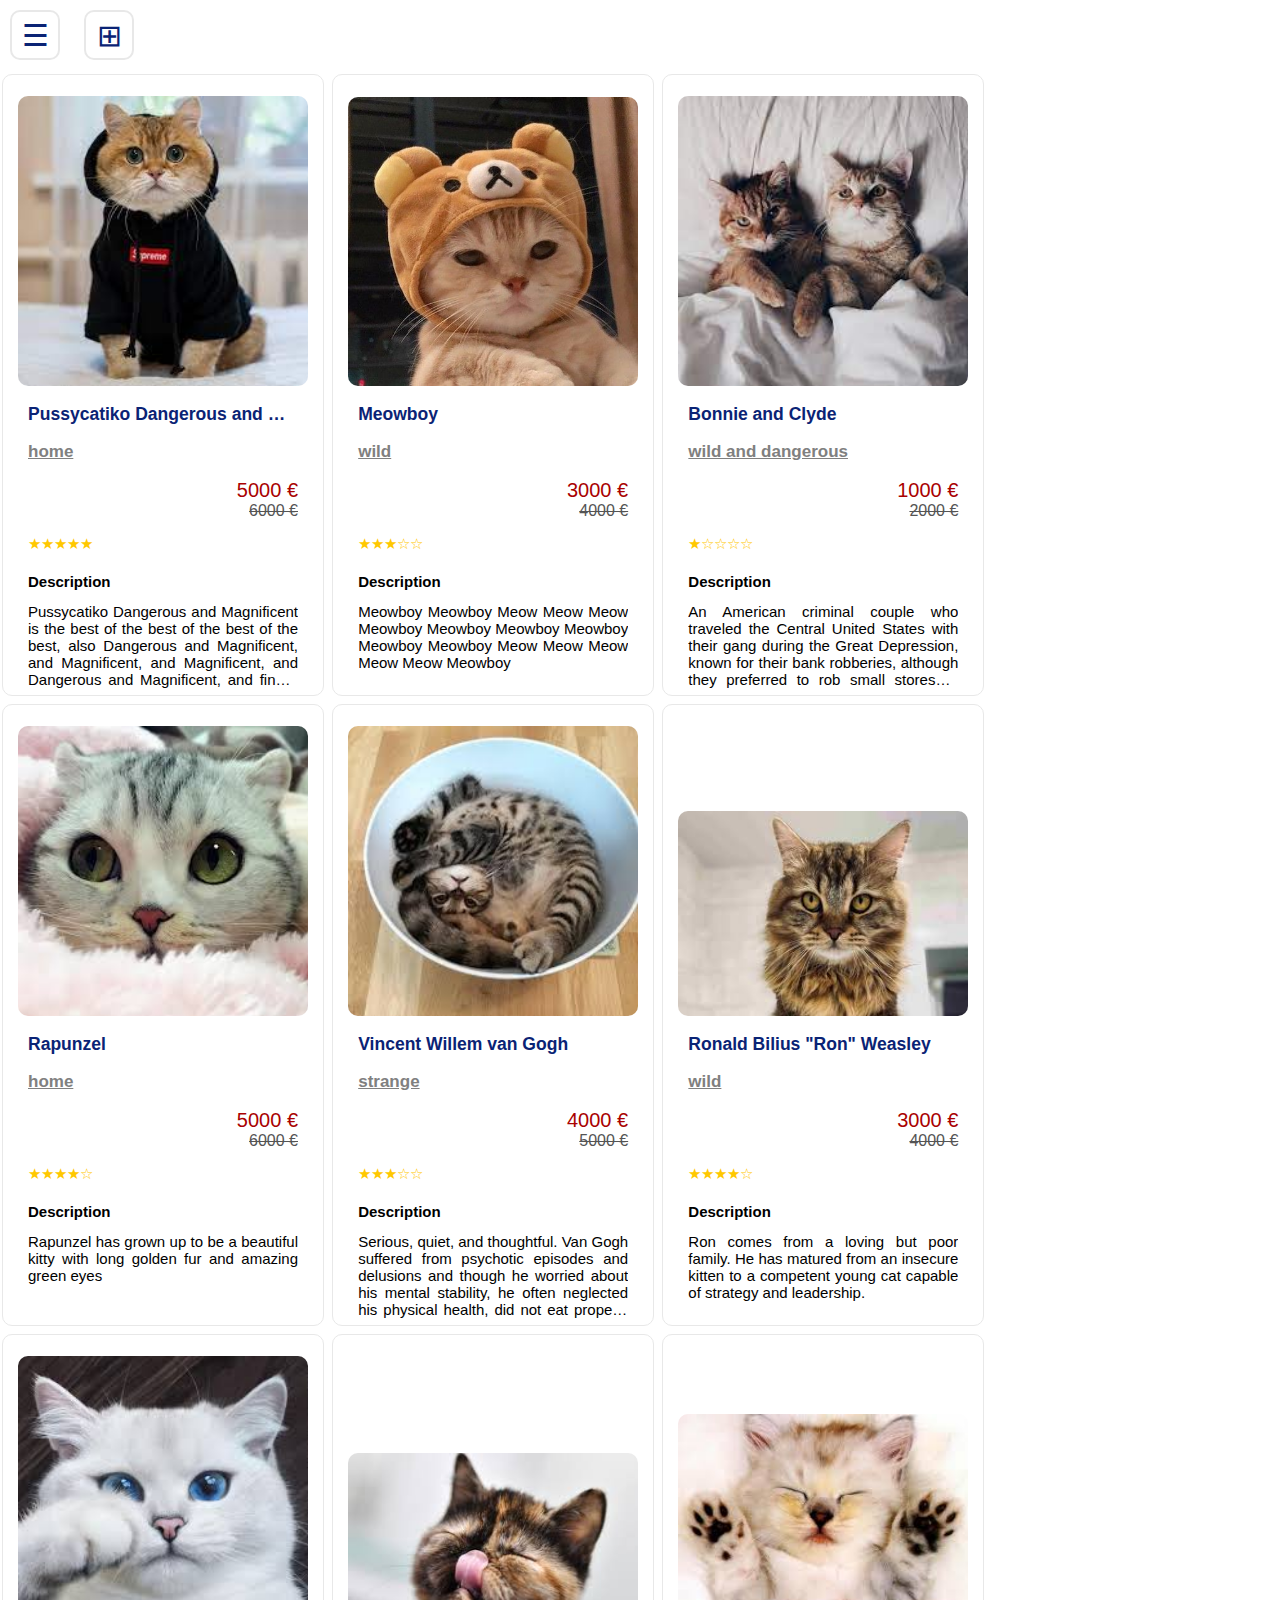
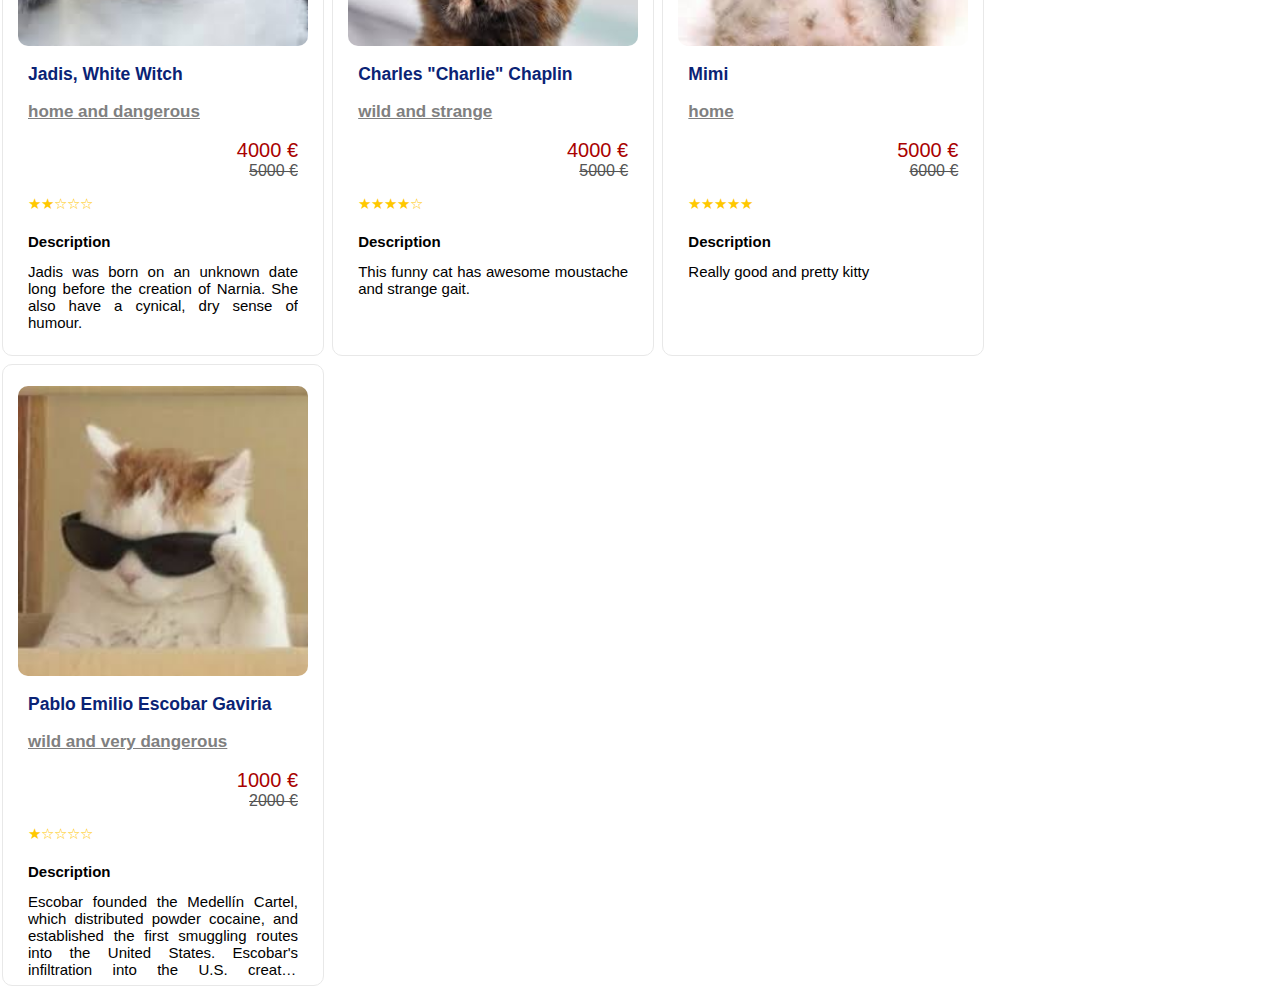
==== commit aa5492a6: "2_1W_market Finish HW" ====
--- a/2_1W_market/index.html
+++ b/2_1W_market/index.html
@@ -11,13 +11,15 @@
 
 <body>
 
+  <form>
   <button class="button">
     <a href="/2_1W_market/list_view.html">&#9776;</a>
   </button>
 
   <button class="button">
     <a href="/2_1W_market/index.html">&#8862;</a>
-  </button>
+  </button> 
+  </form>
 
   <!-- 1 котик -->
   <article class="cat">
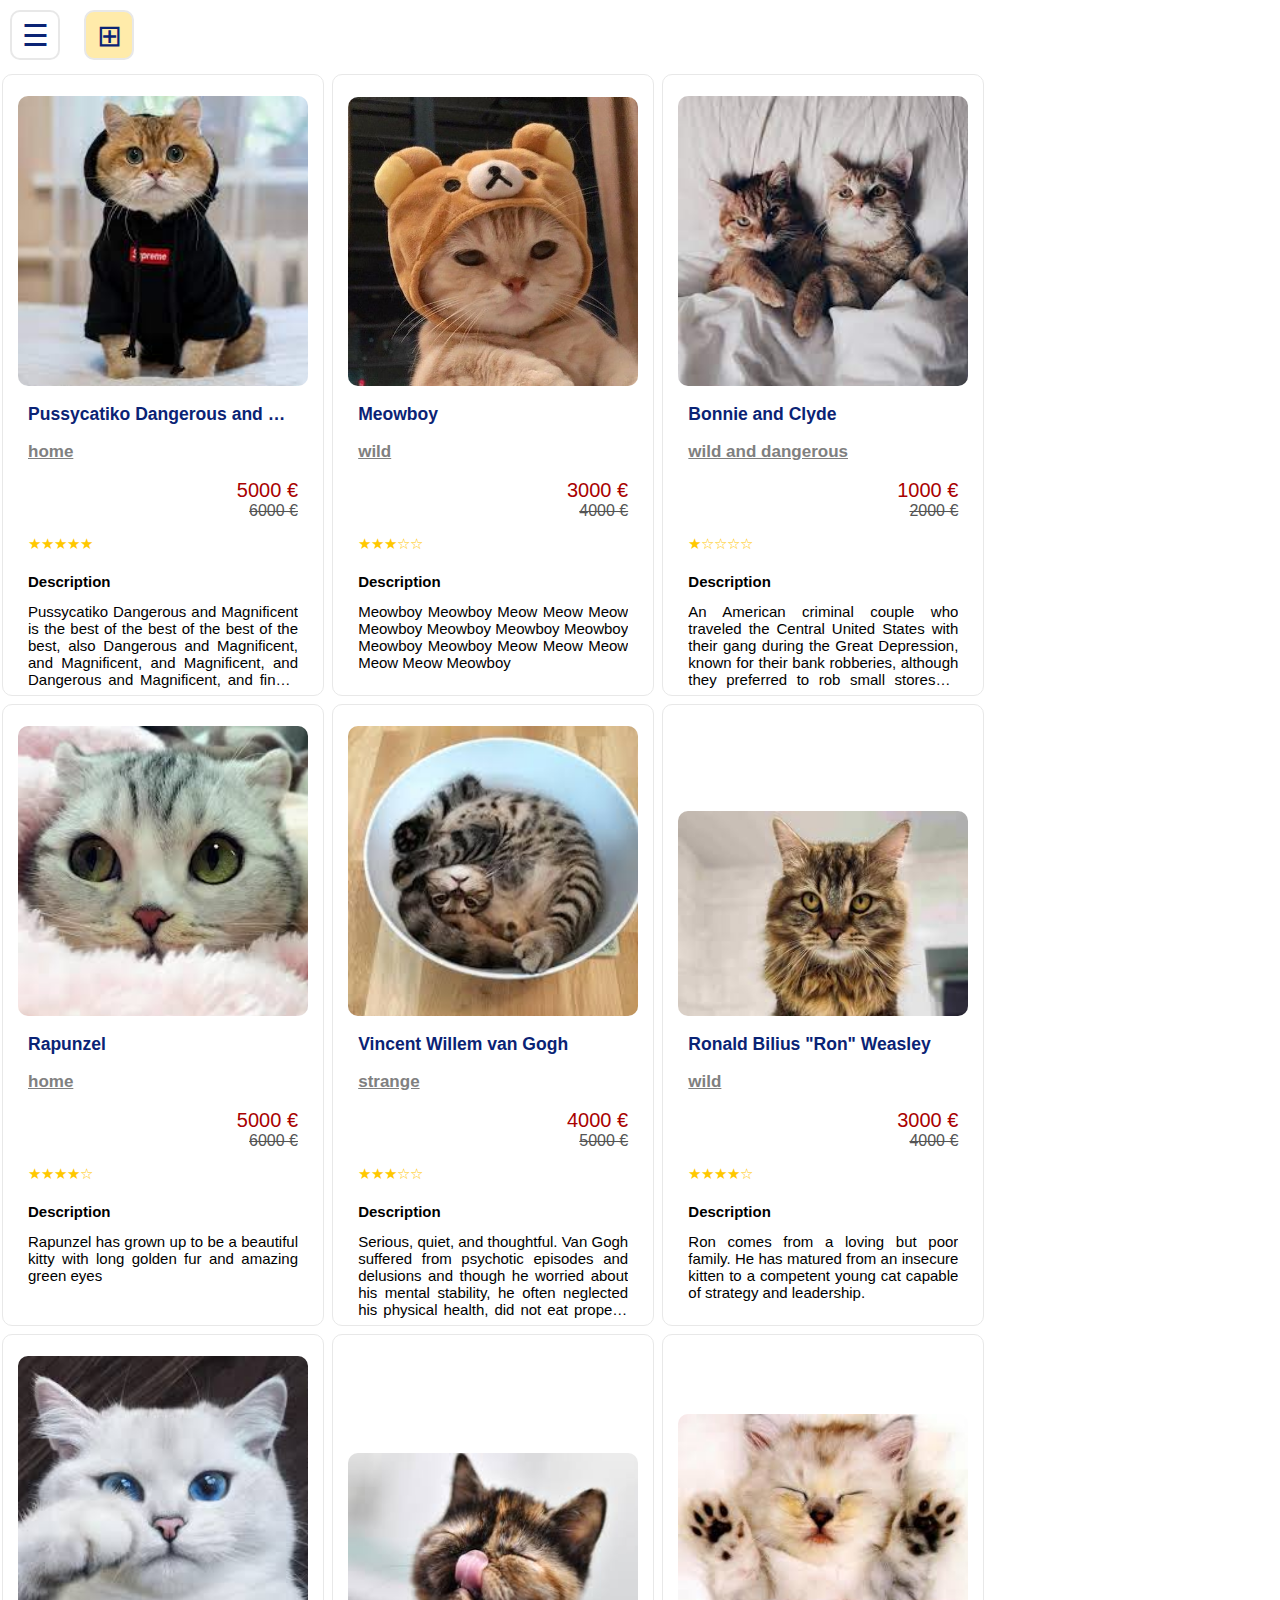
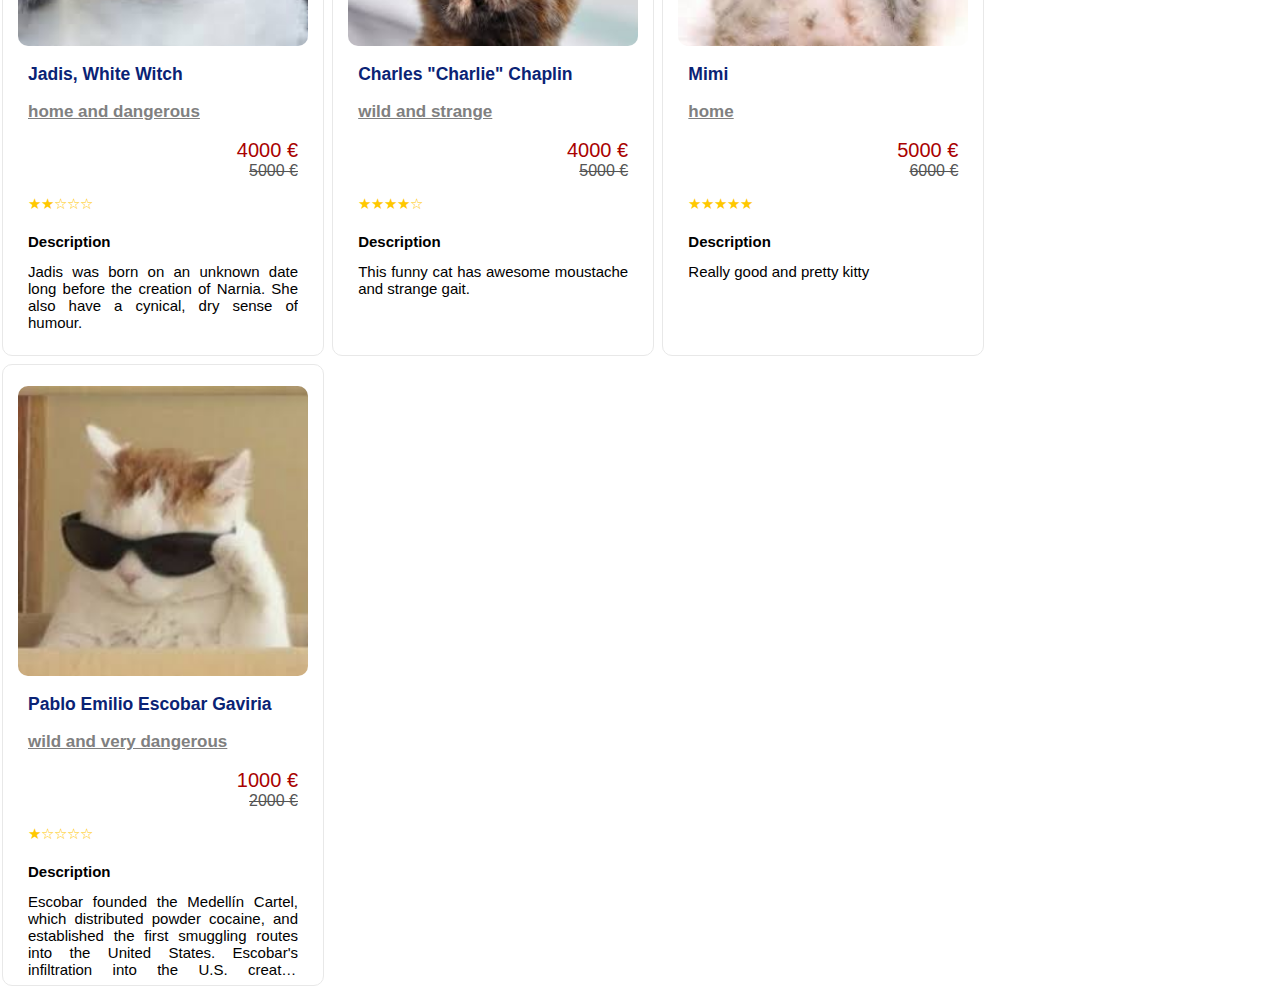
==== commit 30ded400: "2_1W finish" ====
--- a/2_1W_market/index.html
+++ b/2_1W_market/index.html
@@ -13,18 +13,18 @@
 
   <form>
   <button class="button">
-    <a href="/2_1W_market/list_view.html">&#9776;</a>
+    <a href="list_view.html">&#9776;</a>
   </button>
 
-  <button class="button">
-    <a href="/2_1W_market/index.html">&#8862;</a>
+  <button class="button button-selected">
+    <a href="index.html">&#8862;</a>
   </button> 
   </form>
 
   <!-- 1 котик -->
   <article class="cat">
     <div class="picture">
-      <img class="img" src="/2_1W_market/img/cat1.jpeg" title="Pussycatiko Dangerous and Magnificent"
+      <img class="img" src="img/cat1.jpeg" title="Pussycatiko Dangerous and Magnificent"
         alt="image Pussycatiko Dangerous and Magnificent" />
     </div>
 
@@ -50,11 +50,11 @@
   <!-- 2 котик -->
   <article class="cat">
     <div class="picture">
-      <img class="img" src="/2_1W_market/img/cat2.jpeg" title="Meowboy" alt="image Meowboy" />
-    </div>
-
-    <div class="information">
-      <a href="/2_1W_market/img/cat lilo.jpeg">
+      <img class="img" src="img/cat2.jpeg" title="Meowboy" alt="image Meowboy" />
+    </div>
+
+    <div class="information">
+      <a href="img/cat lilo.jpeg">
         <h3 class="name">Meowboy</h3>
       </a>
 
@@ -74,7 +74,7 @@
   <!-- 3 котик -->
   <article class="cat">
     <div class="picture">
-      <img class="img" src="/2_1W_market/img/cat3.jpeg" title="Bonnie and Clyde" alt="image Bonnie and Clyde" />
+      <img class="img" src="img/cat3.jpeg" title="Bonnie and Clyde" alt="image Bonnie and Clyde" />
     </div>
 
     <div class="information">
@@ -99,7 +99,7 @@
   <!-- 4 котик -->
   <article class="cat">
     <div class="picture">
-      <img class="img" src="/2_1W_market/img/cat4.jpeg" title="Rapunzel" alt="image Rapunzel" />
+      <img class="img" src="img/cat4.jpeg" title="Rapunzel" alt="image Rapunzel" />
     </div>
 
     <div class="information">
@@ -123,7 +123,7 @@
   <!-- 5 котик -->
   <article class="cat">
     <div class="picture">
-      <img class="img" src="/2_1W_market/img/cat5.jpeg" title="Vincent Willem van Gogh"
+      <img class="img" src="img/cat5.jpeg" title="Vincent Willem van Gogh"
         alt="image Vincent Willem van Gogh" />
     </div>
 
@@ -150,7 +150,7 @@
   <!-- 6 котик -->
   <article class="cat">
     <div class="picture">
-      <img class="img" src="/2_1W_market/img/cat6.jpeg" title='Ronald Bilius "Ron" Weasley'
+      <img class="img" src="img/cat6.jpeg" title='Ronald Bilius "Ron" Weasley'
         alt='image Ronald Bilius "Ron" Weasley' />
     </div>
 
@@ -175,7 +175,7 @@
   <!-- 7 котик -->
   <article class="cat">
     <div class="picture">
-      <img class="img" src="/2_1W_market/img/cat7.jpeg" title="Jadis, White Witch" alt="image Jadis, White Witch" />
+      <img class="img" src="img/cat7.jpeg" title="Jadis, White Witch" alt="image Jadis, White Witch" />
     </div>
 
     <div class="information">
@@ -199,7 +199,7 @@
   <!-- 8 котик -->
   <article class="cat">
     <div class="picture">
-      <img class="img" src="/2_1W_market/img/cat8.jpeg" title='Charles Spencer "Charlie" Chaplin'
+      <img class="img" src="img/cat8.jpeg" title='Charles Spencer "Charlie" Chaplin'
         alt='image Charles Spencer "Charlie" Chaplin' />
     </div>
 
@@ -223,7 +223,7 @@
   <!-- 9 котик -->
   <article class="cat">
     <div class="picture">
-      <img class="img" src="/2_1W_market/img/cat9.jpeg" title="Mimi" alt="image Mimi" />
+      <img class="img" src="img/cat9.jpeg" title="Mimi" alt="image Mimi" />
     </div>
 
     <div class="information">
@@ -247,7 +247,7 @@
   <!-- 10 котик -->
   <article class="cat">
     <div class="picture">
-      <img class="img" src="/2_1W_market/img/cat10.jpeg" title="Pablo Emilio Escobar Gaviria"
+      <img class="img" src="img/cat10.jpeg" title="Pablo Emilio Escobar Gaviria"
         alt="image Pablo Emilio Escobar Gaviria" />
     </div>
 
--- a/2_1W_market/index.css
+++ b/2_1W_market/index.css
@@ -107,4 +107,8 @@
 .button:hover {
   transform: scale(1.3);
   background-color: rgb(255, 235, 170);
+}
+
+.button-selected {
+  background-color: rgb(255, 235, 170);
 }